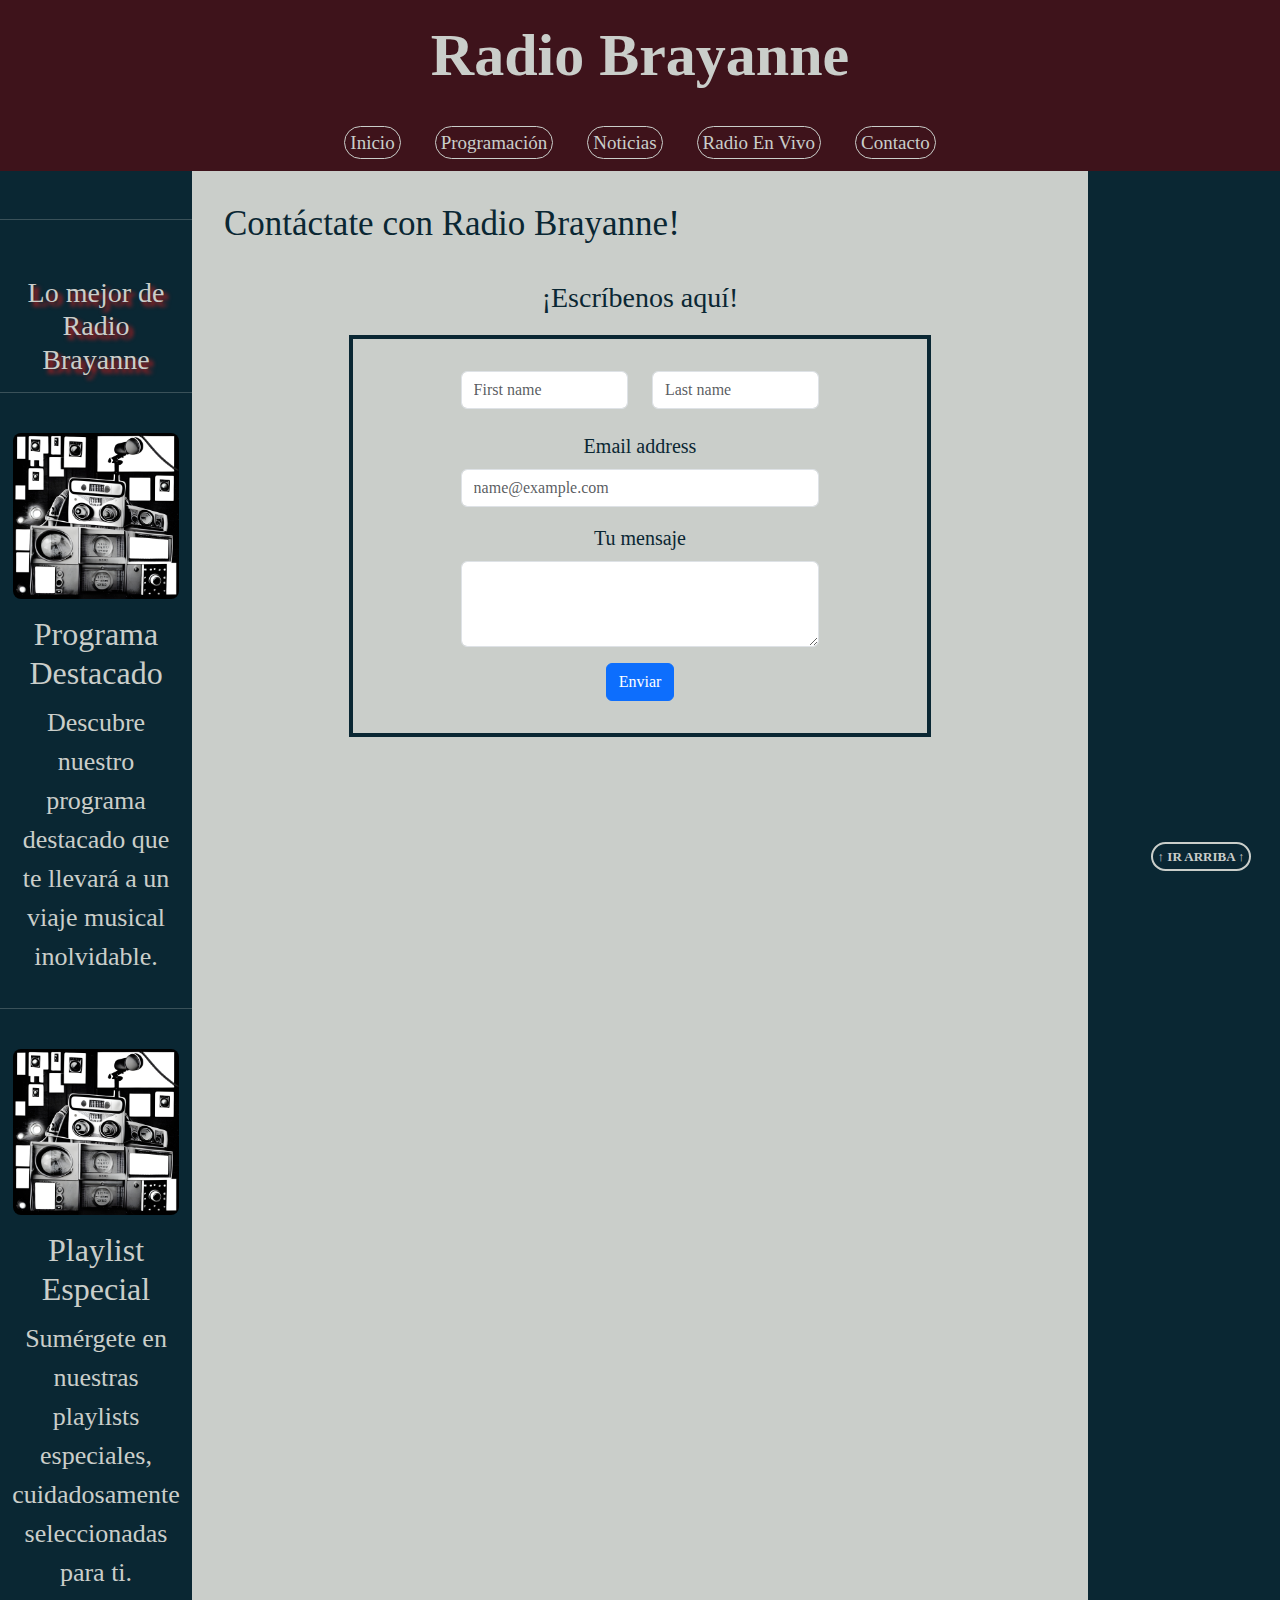
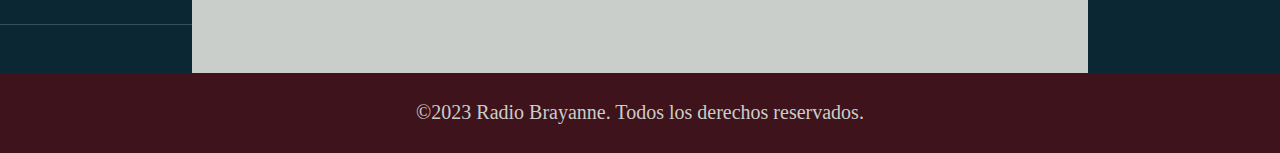
==== pages/contacto.html @ f76b7a42 "Creados todos los html y base default completada." ====
<!DOCTYPE html>
<html lang="es">
<head>
    <meta charset="UTF-8">
    <meta name="viewport" content="width=device-width, initial-scale=1.0">
    <title>Contacto</title>
    <link rel="stylesheet" href="../styles/bootstrap.min.css">
    <link rel="stylesheet" href="../styles/styles.css">
</head>
<body>
    
    <!-- Header -->
    <header>
        <div><p class="radio-name">Radio Brayanne</p>
            <nav class="nav-bar">
                <ul class="ul-mine">
                    <li class="btn-mine"><a href="../index.html">Inicio</a></li>
                    <li class="btn-mine"><a href="./programacion.html">Programación</a></li>
                    <li class="btn-mine"><a href="./noticias.html">Noticias</a></li>
                    <li class="btn-mine"><a href="./radiolive.html">Radio En Vivo</a></li>
                    <li class="btn-mine"><a href="./contacto.html">Contacto</a></li>
                </ul>
            </nav>
        </div>
    </header>
    <!-- Main Content! -->
    <main>
        <div class="main-content">
            <div class="bar auto-position-y">
                <section class="featured-content">
                <hr><br>
                <h2 class="h2-small-title">Lo mejor de Radio Brayanne</h2>
                <hr><br>
                <div class="content-grid">
                    <div class="content-item">
                        <img class="img-small" src="../img/1.jpeg" alt="Imagen 1">
                        <h3 class="h3-small-title">Programa Destacado</h3>
                        <p class="small-text">Descubre nuestro programa destacado que te llevará a un viaje musical inolvidable.</p>
                    </div>
                <hr><br>
                    <div class="content-item">
                        <img class="img-small" src="../img/1.jpeg" alt="Imagen 2">
                        <h3 class="h3-small-title">Playlist Especial</h3>
                        <p class="small-text">Sumérgete en nuestras playlists especiales, cuidadosamente seleccionadas para ti.</p>
                    </div>
                <hr>
                </div>
                </section>
            </div>
            <div class="center-body">
            <h2 class="body-title">Contáctate con Radio Brayanne!</h2>
            <p class="text-radio">¡Escríbenos aquí!</p>
                <div class="container text-center size-color">
                        <div class="row">
                            <div class="col">
                                <div class="row half-width-general">
                                    <div class="col">
                                    <input type="text" class="form-control" placeholder="First name" aria-label="First name">
                                    </div>
                                    <div class="col">
                                    <input type="text" class="form-control" placeholder="Last name" aria-label="Last name">
                                    </div>
                                    <br><br>
                                    <div class="mb-3">
                                        <label for="exampleFormControlInput1" class="form-label">Email address</label>
                                        <input type="email" class="form-control" id="exampleFormControlInput1" placeholder="name@example.com">
                                    </div>
                                    <div class="mb-3">
                                        <label for="exampleFormControlTextarea1" class="form-label">Tu mensaje</label>
                                        <textarea class="form-control" id="exampleFormControlTextarea1" rows="3"></textarea>
                                    </div>
                                    <div class="col-12">
                                        <button class="btn btn-primary" type="submit">Enviar</button>
                                    </div>
                                </div>
                            </div>
                        </div>
                    </div>
            </div>
        <div class="bar"></div>
        </div>
    </main>
    <!-- Footer -->
    <footer>
        <div class="footer-content">
            <p class="copy">©2023 Radio Brayanne. Todos los derechos reservados.</p>
        </div>
        <div class="ir-arriba button">
            <a href="#">↑ IR ARRIBA ↑</a>
        </div>
    </footer>
    <!-- Scripts -->
    <script src="../js/bootstrap.bundle.min.js"></script>

</body>
</html>
---- styles/styles.css ----
@font-face {
    font-family: "didactgothic-regular";
    src: url('../fonts/didactgothic-regular.ttf format');
}

* {
    margin: 0;
    padding: 0;
    box-sizing: border-box;
}

:root {
    --gunmetal: #0A2733;
    --silver: #CACECA;
    --chocolate-cosmos: #3E131B;
    --english-violet: #533956;
    --claret: #7D2636;
}

img {
    max-width: 100%;
    height: auto;
}

body {
    background-color: rgb(114, 40, 40); /* Fondo del cuerpo de la página */
    color: #b9b3b3; /* Color del texto principal */
    min-height: 100vh; /* Establecer la altura mínima al 100% de la altura de la ventana (viewport height) */
    margin: 0; /* Asegurarse de que no haya márgenes por defecto */
    display: flex;
    flex-direction: column;
    font-family: "didactgothic-regular";
}

.radio-grid {
    display: grid;
    grid-template-columns: repeat(7, 1fr);
    gap: 10px;
    max-width: 1200px;
    margin: 20px auto;
    padding: 20px;
    background-color: #fff;
    box-shadow: 0 0 10px rgba(0, 0, 0, 0.1);
}

.radio-day {
    font-size: 24px;
    font-weight: bold;
    text-align: center;
    background-color: var(--chocolate-cosmos);
    color: #fff;
    padding: 10px;
}

.radio-program {
    border: 2px solid var(--gunmetal);
    padding: 10px;
    background-color: var(--silver);
    text-align: center;
}

.radio-time {
    font-weight: bold;
    font-size: 18px;
    color: var(--english-violet);
}

.radio-details {
    margin-top: 5px;
    color: var(--gunmetal);
    font-size: 20px;
}

.radio-name {
    font-size: 60px;
    font-weight: bold;
    color: var(--silver);
    background-color: var(--chocolate-cosmos);
    text-align: center;
    padding-top: 10px;
    padding-bottom: 1rem;
    margin: 0;
}

.nav-bar {
    background-color: var(--chocolate-cosmos);
    display: flex;
    align-content: center;
    justify-content: center;
    align-items: center;
    padding: 0.5rem;
}

.ul-mine {
    list-style: none;
    display: flex;
    justify-content: center; /* Cambiado de 'center' a 'space-around' para agregar espacio entre los elementos */
    font-size: 15px;
    padding: 0;
    margin: 0; /* Añadido para asegurarse de que no haya margen en el elemento ul */
}

.btn-mine {
    margin: 5px 2px; /* Añadido margen a cada lado del botón */
    font-size: 19px;
    padding-right: 15px;
    padding-left: 15px;
}

.btn-mine a {
    text-decoration: none;
    color: var(--silver);
    padding: 5px;
    border: var(--silver) 1px solid;
    border-radius: 50px;
}

/* Opcional: puedes aplicar estilos específicos a los enlaces al pasar el ratón */
.btn-mine a:hover {
    color: var(--chocolate-cosmos);
    background-color: var(--silver); /* Puedes ajustar este color según tus preferencias */
}

.main-content {
    display: grid;
    grid-template-columns: 15% 70% 15%;
    width: 100%;
    height: auto;
}

.body-title, .text-radio {
    color: var(--gunmetal);
}

.body-title {
    font-size: 35px;
    text-align: left;
    margin: 2rem;
}

.text-radio {
    font-size: 28px;
    text-align: center;
    margin-left: 5rem;
    margin-right: 5rem;
}

.bar {
    background-color: var(--gunmetal);
}

.center-body {
    background-color: var(--silver);
    min-height: 100vh;
}

.footer-content {
    background-color: var(--chocolate-cosmos);
}

.copy {
    color: var(--silver);
    text-align: center;
    padding: 1.5rem;
    font-size: 20px;
}

/* INICIA Contenido Left Bar Index */
.featured-content {
    position: relative;
    padding: 2rem;
    color: var(--silver);
}

.h2-small-title {
    color: var(--silver);
    font-size: 28px;
    text-align: center;
    margin-bottom: 1rem;
}

.content-grid {
    width: 100%;
    gap: 20px;
}

.auto-position-y {
    display: flex;
    flex-direction: column;
    align-items: center;
    justify-content: center;
    height: 100%; /* Ajustar la altura al 100% de su contenedor */
}

.content-item {
    text-align: center;
}

.h3-small-title {
    padding-bottom: 1rem;
}

.small-text {
    padding-bottom: 1rem;
}

.content-item img {
    max-width: 100%;
    height: auto;
    justify-content: center;
    border-radius: 8px;
    margin-bottom: 1rem;
}
/* CIERRA Contenido Left Bar Index */

/*SECCION CONTACTO*/
.half-width-general {
    width: 75%;
    margin: 0 auto; /* Centrar el input */
}

.size-color {
    padding-top: 2rem;
    padding-bottom: 2rem;
    padding-left: 2rem;
    padding-right: 2rem;
    width: 65%;
    border: #0A2733 4px solid;
    color: var(--gunmetal);
    font-size: 20px;
    background-color: var(--silver);
}

.ir-arriba {
    text-align: center;
    font-weight: bold;
    padding: 3px;
    font-size: 13px;
    bottom: 10px;
    right: 10px;
    position:fixed;
    cursor: pointer;
    margin-bottom: 0.5cm;
    margin-right: 0.5cm;
    background-color: var(--gunmetal);
    border-radius: 1cm;
    border: 2px solid var(--silver);
    width: 100px;
}

a {
    text-decoration: none;
    color: var(--silver);
}

.ir-arriba:hover {
    background-color: var(--chocolate-cosmos);
}

.radio-rep {
    display: flex;
    justify-content: center;
}

/* Extra pequeño (xs) */
@media (max-width: 575.98px) {
    /* Estilos específicos para pantallas extra pequeñas */
    .text-radio {
        color: var(--gunmetal);
        font-size: 18px;
        text-align: center;
        margin-left: 5rem;
        margin-right: 5rem;
    }
    .h2-small-title {
        color: var(--silver);
        text-shadow: 4px 4px 4px rgb(208, 29, 29);
        font-size: 10px;
        text-align: center;
        margin-bottom: 1rem;
    }
    .img-small{
        width: 70%;
        height: auto;
        justify-content: center;
        border-radius: 8px;
        margin-bottom: 1rem;
    }
    .h3-small-title {
        padding-bottom: 0.2rem;
        max-width: 100%;
        height: auto;
        justify-content: center;
        font-size: 15px;
    }
    .small-text {
        font-size: 10px;
        padding-left: 20px;
        padding-right: 20px;
        padding-bottom: 1rem;
    }
    .footer-content {
        background-color: var(--chocolate-cosmos);
        display:inherit;
        height: 5rem;
    }
    .copy {
        color: var(--silver);
    }
    .btn-mine {
        font-size: 10px;
    }
}

/* Pequeño (sm) */
@media (min-width: 576px) and (max-width: 767.98px) {
    /* Estilos específicos para pantallas pequeñas */
    .h2-small-title {
        color: var(--silver);
        font-size: 12px;
        text-shadow: 4px 4px 4px rgb(208, 29, 29);
        text-align: center;
        margin-bottom: 1rem;
        margin-top: -1.5rem;
        margin-left: 0.5rem;
        margin-right: 0.5rem;
    }
    .img-small{
        width: 70%;
        height: auto;
        justify-content: center;
        border-radius: 8px;
        margin-bottom: 1rem;
    }
    .h3-small-title {
        padding-bottom: 0.2rem;
        max-width: 100%;
        height: auto;
        justify-content: center;
        font-size: 15px;
    }
    .small-text {
        font-size: 10px;
        padding-left: 20px;
        padding-right: 20px;
        padding-bottom: 1rem;
    }
    .footer-content {
        background-color: var(--chocolate-cosmos);
        display:inherit;
        height: 5rem;
    }
    .copy {
        color: var(--silver);
    }
    .btn-mine {
        font-size: 14px;
    }
}

/* Mediano (md) */
@media (min-width: 768px) and (max-width: 991.98px) {
    /* Estilos específicos para pantallas medianas */
    .h2-small-title {
        color:var(--silver);
        text-shadow: 4px 4px 4px rgb(208, 29, 29);
        font-size: 14px;
        text-align: center;
        margin-bottom: 1rem;
    }
    .img-small{
        width: 80%;
        height: auto;
        justify-content: center;
        border-radius: 8px;
        margin-bottom: 1rem;
    }
    .h3-small-title {
        padding-bottom: 0.2rem;
        max-width: 100%;
        height: auto;
        justify-content: center;
        font-size: 20px;
    }
    .small-text {
        font-size: 14px;
        padding-left: 20px;
        padding-right: 20px;
        padding-bottom: 1rem;
    }
    .footer-content {
        background-color: var(--chocolate-cosmos);
        display:inherit;
        height: 5rem;
    }
    .copy {
        color: var(--silver);
    }
}

/* Grande (lg) */
@media (min-width: 992px) and (max-width: 1199.98px) {
    /* Estilos específicos para pantallas grandes */
    .h2-small-title {
        color:var(--silver);
        text-shadow: 4px 4px 4px rgb(208, 29, 29);
        font-size: 19px;
        text-align: center;
        margin-bottom: 1rem;
    }
    .img-small{
        width: 85%;
        height: auto;
        justify-content: center;
        border-radius: 8px;
        margin-bottom: 1rem;
    }
    .h3-small-title {
        padding-bottom: 0.2rem;
        max-width: 100%;
        height: auto;
        justify-content: center;
        font-size: 20px;
    }
    .small-text {
        font-size: 16px;
        padding-left: 20px;
        padding-right: 20px;
        padding-bottom: 1rem;
    }
    .footer-content {
        background-color: var(--chocolate-cosmos);
        display:inherit;
        height: 5rem;
        position:relative;
    }
    .copy {
        color: var(--silver);
    }
}

/* Extra grande (xl) */
@media (min-width: 1200px) {
    /* Estilos específicos para pantallas extra grandes */
    .h2-small-title, .copy {
        color: var(--silver);
    }

    .h2-small-title, .copy {
        margin-bottom: 1rem;
    }

    .h2-small-title {
        text-shadow: 4px 4px 4px rgb(208, 29, 29);
        text-align: center;
        margin: 1rem;
    }

    .img-small{
        width: 80%;
        height: auto;
        justify-content: center;
        border-radius: 8px;
    }

    .h3-small-title {
        padding-bottom: 0.2rem;
        max-width: 100%;
        height: auto;
        justify-content: center;
        font-size: 32px;
    }

    .small-text {
        font-size: 26px;
        padding-left: 20px;
        padding-right: 20px;
        padding-bottom: 1rem;
    }

    .footer-content {
        background-color: var(--chocolate-cosmos);
        display:inherit;
        height: 5rem;
    }
}

@media (min-width: 1920px) {
    /* Estilos específicos para pantallas extra grandes */
    .h2-small-title, .copy {
        color: var(--silver);
    }

    .h2-small-title, .img-small {
        margin-bottom: 1rem;
    }

    .h2-small-title {
        text-shadow: 4px 3px 4px rgb(208, 29, 29);
        font-size: 50px;
        text-align: center;
        margin: 1rem;
    }

    .img-small{
        width: 90%;
        height: auto;
        justify-content: center;
        border-radius: 8px;
    }

    .h3-small-title {
        padding-bottom: 0.2rem;
        max-width: 100%;
        height: auto;
        justify-content: center;
        font-size: 40px;
    }

    .small-text {
        font-size: 30px;
        padding-left: 20px;
        padding-right: 20px;
        padding-bottom: 1rem;
    }
    
    .footer-content {
        background-color: var(--chocolate-cosmos);
        display:inherit;
        height: 5rem;
    }
}
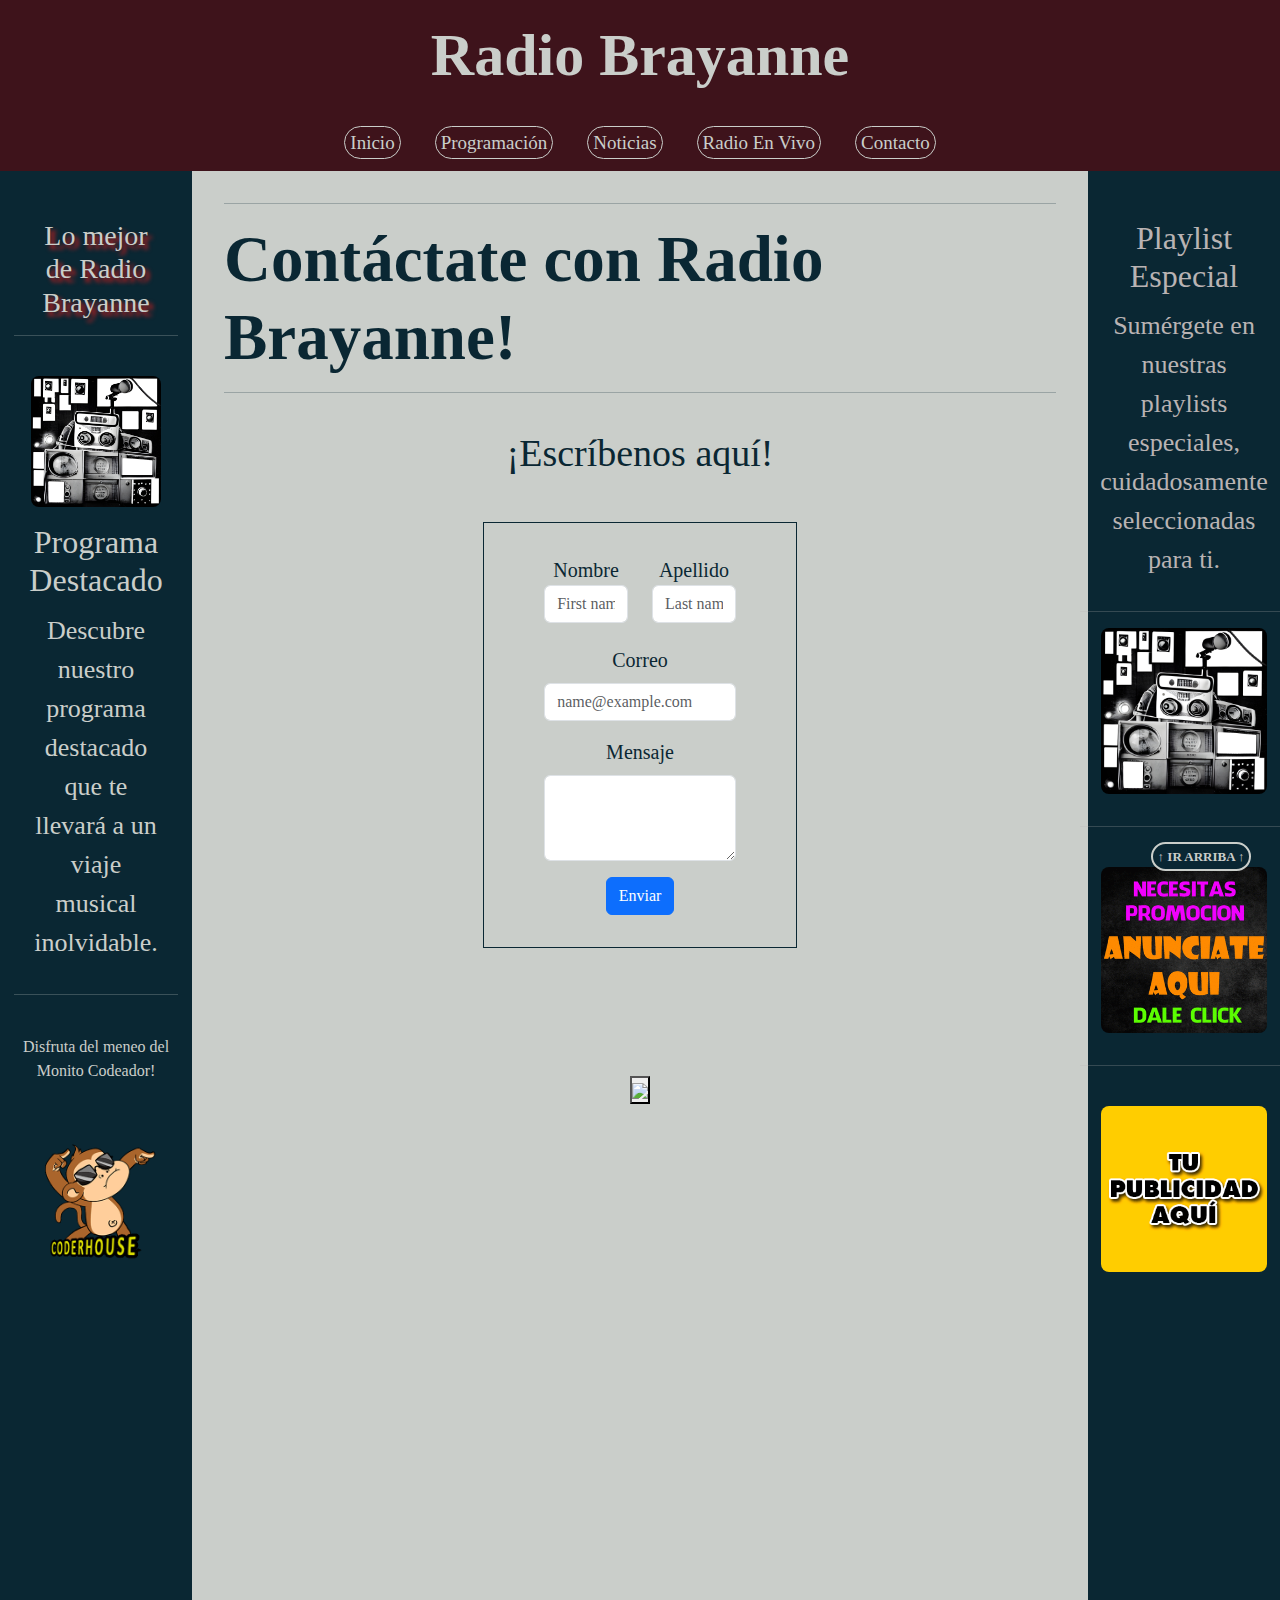
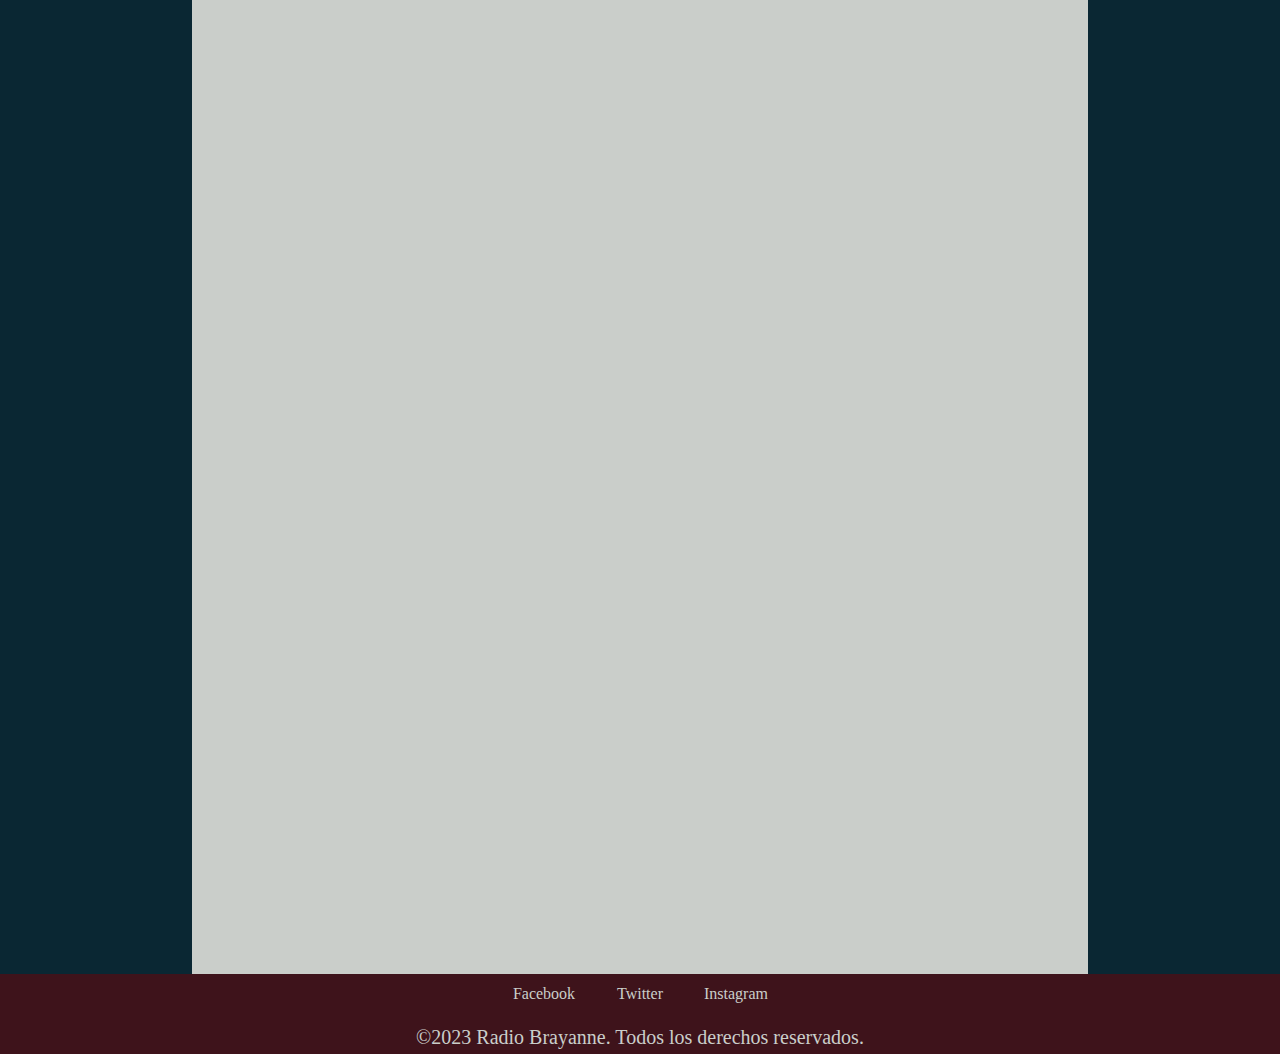
==== commit 63bd156c: "Web Prácticamente terminada, falta chequeo gral y ultimar requisitos" ====
--- a/pages/contacto.html
+++ b/pages/contacto.html
@@ -28,61 +28,105 @@
         <div class="main-content">
             <div class="bar auto-position-y">
                 <section class="featured-content">
-                <hr><br>
                 <h2 class="h2-small-title">Lo mejor de Radio Brayanne</h2>
-                <hr><br>
+                <hr>
                 <div class="content-grid">
                     <div class="content-item">
+                        <br>
                         <img class="img-small" src="../img/1.jpeg" alt="Imagen 1">
                         <h3 class="h3-small-title">Programa Destacado</h3>
                         <p class="small-text">Descubre nuestro programa destacado que te llevará a un viaje musical inolvidable.</p>
                     </div>
-                <hr><br>
-                    <div class="content-item">
-                        <img class="img-small" src="../img/1.jpeg" alt="Imagen 2">
-                        <h3 class="h3-small-title">Playlist Especial</h3>
-                        <p class="small-text">Sumérgete en nuestras playlists especiales, cuidadosamente seleccionadas para ti.</p>
-                    </div>
-                <hr>
+                    <hr>
+                    <br>
+                        <div class="monito-coder">
+                            <p class="title-monito-coder">Disfruta del meneo del Monito Codeador!</p>
+                        </div>
+                        <div class="container mt-5">
+                            <img src="/img/manita.gif" alt="Descripción de la imagen" class="img-fluid">
+                        </div>
                 </div>
                 </section>
             </div>
             <div class="center-body">
-            <h2 class="body-title">Contáctate con Radio Brayanne!</h2>
-            <p class="text-radio">¡Escríbenos aquí!</p>
+            <h2 class="body-title"><hr>Contáctate con Radio Brayanne!<hr></h2>
+            <p class="text-radio">¡Escríbenos aquí!</p><br>
                 <div class="container text-center size-color">
-                        <div class="row">
-                            <div class="col">
-                                <div class="row half-width-general">
-                                    <div class="col">
-                                    <input type="text" class="form-control" placeholder="First name" aria-label="First name">
-                                    </div>
-                                    <div class="col">
-                                    <input type="text" class="form-control" placeholder="Last name" aria-label="Last name">
-                                    </div>
-                                    <br><br>
-                                    <div class="mb-3">
-                                        <label for="exampleFormControlInput1" class="form-label">Email address</label>
-                                        <input type="email" class="form-control" id="exampleFormControlInput1" placeholder="name@example.com">
-                                    </div>
-                                    <div class="mb-3">
-                                        <label for="exampleFormControlTextarea1" class="form-label">Tu mensaje</label>
-                                        <textarea class="form-control" id="exampleFormControlTextarea1" rows="3"></textarea>
-                                    </div>
-                                    <div class="col-12">
-                                        <button class="btn btn-primary" type="submit">Enviar</button>
-                                    </div>
+                    <div class="row">
+                        <div class="col">
+                            <div class="row half-width-general">
+                                <div class="col"> Nombre
+                                <input type="text" class="form-control" placeholder="First name" aria-label="First name">
+                                </div>
+                                <div class="col">Apellido
+                                <input type="text" class="form-control" placeholder="Last name" aria-label="Last name">
+                                </div><br>
+                                <br><br>
+                                <div class="mb-3">
+                                    <label for="exampleFormControlInput1" class="form-label">Correo</label>
+                                    <input type="email" class="form-control" id="exampleFormControlInput1" placeholder="name@example.com">
+                                </div>
+                                <div class="mb-3">
+                                    <label for="exampleFormControlTextarea1" class="form-label">Mensaje</label>
+                                    <textarea class="form-control" id="exampleFormControlTextarea1" rows="3"></textarea>
+                                </div>
+                                <div class="col-12">
+                                    <button class="btn btn-primary" type="submit">Enviar</button>
                                 </div>
                             </div>
                         </div>
                     </div>
+                </div>
+                <div class="radio-popup">
+                    <!-- Inicio. radio hosting USAstreams.com html5 player -->
+                    <!-- Licencia: GRATIS-XDF4543ERF -->
+                    <button id="ventanaSecundaria317186"><img width="100%" height="100%" src="https://cp.usastreams.com/playerHTML5/img/vivo/vivo2.gif"></button><script src="https://static.codepen.io/assets/common/stopExecutionOnTimeout-de7e2ef6bfefd24b79a3f68b414b87b8db5b08439cac3f1012092b2290c719cd.js"></script><script id="rendered-js">      function window_open(url) {  window.open("https://cp.usastreams.com/pr2g/APPlayerRadioHTML5.aspx?stream=https://servidor2.hostradios.com/proxy/341rock?mp=/stream/&fondo=05&formato=mp3&color=4&titulo=2&autoStart=1&vol=5&tipo=13&nombre=Radio+Brayanne&imagen=https://i.imgur.com/Y8CK3uQ.png", "Radio en Vivo",   "width=480, height=140, top =85,left=50");}document.getElementById("ventanaSecundaria317186").onclick = function () {window_open();};      //# sourceURL=pen.js    </script>
+                    <!-- En players responsive puede modificar el weight a sus necesidades, Por favor no modifique el resto del codigo para poder seguir ofreciendo este servicio gratis  -->
+                    <!-- Fin. USAstreams.com html5 player -->
+                </div>
             </div>
-        <div class="bar"></div>
+            <div class="featured-content2">
+                <div class="bar auto-position-x">
+                    <br class="top-place1">
+                <br>
+                    <div class="content-item">
+                        <h3 class="h3-small-title">Playlist Especial</h3>
+                        <p class="small-text">Sumérgete en nuestras playlists especiales, cuidadosamente seleccionadas para ti.</p>
+                        <hr>
+                        <img class="img-small" src="../img/1.jpeg" alt="Imagen 2">
+                    <hr>
+                    <br>
+                        <img class="img-small" src="../img/publi3.gif" alt="Imagen publi">
+                    <hr>
+                    <br>
+                        <img class="img-small" src="../img/publi2.gif" alt="Imagen publi2">
+                    </div>
+                </div>
+            </div>
         </div>
     </main>
     <!-- Footer -->
     <footer>
         <div class="footer-content">
+            <div class="centrar-grid">
+                <grid class="grid-container">
+                    <div class="grid-item">
+                        <a href="#"></a>
+                    </div>
+                    <div class="grid-item r1-1">
+                        <a href="#">Facebook</a>
+                    </div>
+                    <div class="grid-item r1-2">
+                        <a href="#">Twitter</a>
+                    </div>
+                    <div class="grid-item r1-3">
+                        <a href="#">Instagram</a>
+                    </div>
+                    <div class="grid-item">
+                        <a href="#"></a>
+                    </div>
+                </grid>
+            </div>
             <p class="copy">©2023 Radio Brayanne. Todos los derechos reservados.</p>
         </div>
         <div class="ir-arriba button">
--- a/styles/styles.css
+++ b/styles/styles.css
@@ -20,6 +20,24 @@
 img {
     max-width: 100%;
     height: auto;
+}
+
+.music-img {
+    float: left;
+    width: 30%;
+    height: auto;
+    align-items: center;
+    align-self: center;
+    rotate: 30deg;
+}
+
+.music-img2 {
+    float: right;
+    width: 30%;
+    height: auto;
+    align-items: center;
+    align-self: center;
+    rotate: 30deg;
 }
 
 body {
@@ -128,18 +146,20 @@
     height: auto;
 }
 
-.body-title, .text-radio {
+.body-title {
     color: var(--gunmetal);
+    font-weight: bolder;
 }
 
 .body-title {
-    font-size: 35px;
+    font-size: 65px;
     text-align: left;
     margin: 2rem;
 }
 
 .text-radio {
-    font-size: 28px;
+    color: var(--gunmetal);
+    font-size: 38px;
     text-align: center;
     margin-left: 5rem;
     margin-right: 5rem;
@@ -154,6 +174,13 @@
     min-height: 100vh;
 }
 
+.logo {
+    padding-left: 8rem;
+    padding-right: 8rem;
+    padding-top: 8rem;
+    padding-bottom: 2rem;
+}
+
 .footer-content {
     background-color: var(--chocolate-cosmos);
 }
@@ -161,8 +188,10 @@
 .copy {
     color: var(--silver);
     text-align: center;
-    padding: 1.5rem;
+    padding: 0rem;
+    padding-top: 1rem;
     font-size: 20px;
+    margin-bottom:0px;
 }
 
 /* INICIA Contenido Left Bar Index */
@@ -176,7 +205,7 @@
     color: var(--silver);
     font-size: 28px;
     text-align: center;
-    margin-bottom: 1rem;
+    margin-top: 0rem;
 }
 
 .content-grid {
@@ -192,6 +221,28 @@
     height: 100%; /* Ajustar la altura al 100% de su contenedor */
 }
 
+.auto-position-x {
+    display: flex;
+    flex-direction: column;
+    align-items: center;
+    justify-content: top;
+    height: 100%; /* Ajustar la altura al 100% de su contenedor */
+}
+
+.monito-coder {
+    text-align: center;
+}
+
+.radio-popup {
+    text-align: center;
+    margin-top: 8rem;
+    
+}
+
+.top-place1 {
+    margin-top: 1px;
+}
+
 .content-item {
     text-align: center;
 }
@@ -222,10 +273,8 @@
 .size-color {
     padding-top: 2rem;
     padding-bottom: 2rem;
-    padding-left: 2rem;
-    padding-right: 2rem;
-    width: 65%;
-    border: #0A2733 4px solid;
+    width: 35%;
+    border: #0A2733 1px solid;
     color: var(--gunmetal);
     font-size: 20px;
     background-color: var(--silver);
@@ -253,6 +302,15 @@
     color: var(--silver);
 }
 
+.text-historia  {
+    color: var(--gunmetal);
+    font-size: 26px;
+    text-align: center;
+    margin-top: 5rem;
+    margin-left: 5rem;
+    margin-right: 5rem;
+}
+
 .ir-arriba:hover {
     background-color: var(--chocolate-cosmos);
 }
@@ -260,6 +318,42 @@
 .radio-rep {
     display: flex;
     justify-content: center;
+}
+
+.set-text-perso {
+    font-weight: bolder;
+    font-size: 40px;
+}
+
+.centrar-grid {
+    display:flex;
+    justify-content: center;
+    text-align: center;
+}
+
+.grid-container {
+    display: grid;
+    grid-template-columns: 1fr 1fr 1fr 1fr 1fr;
+    grid-gap: 2rem;
+    padding-top: 0.5rem;
+    padding-left: 8rem;
+    padding-right: 8rem;
+    padding-bottom: -2rem;
+}
+
+.r1-1:hover {
+    background-color: var(--gunmetal);
+    cursor: pointer;
+}
+
+.r1-2:hover {
+    background-color: var(--gunmetal);
+    cursor: pointer;
+}
+
+.r1-3:hover {
+    background-color: var(--gunmetal);
+    cursor: pointer;
 }
 
 /* Extra pequeño (xs) */
@@ -310,6 +404,15 @@
     .btn-mine {
         font-size: 10px;
     }
+
+    .featured-content {
+        margin-bottom: 80rem;
+    }
+
+    .featured-content2 {
+        margin-bottom: 20rem;
+        margin-bottom: 0rem;
+    }
 }
 
 /* Pequeño (sm) */
@@ -355,6 +458,15 @@
     }
     .btn-mine {
         font-size: 14px;
+    }
+
+    .featured-content {
+        margin-bottom: 80rem;
+    }
+
+    .featured-content2 {
+        margin-bottom: 20rem;
+        margin-bottom: 0rem;
     }
 }
 
@@ -396,6 +508,15 @@
     .copy {
         color: var(--silver);
     }
+
+    .featured-content {
+        margin-bottom: 80rem;
+    }
+
+    .featured-content2 {
+        margin-bottom: 20rem;
+        margin-bottom: 0rem;
+    }
 }
 
 /* Grande (lg) */
@@ -437,6 +558,15 @@
     .copy {
         color: var(--silver);
     }
+
+    .featured-content {
+        margin-bottom: 80rem;
+    }
+
+    .featured-content2 {
+        margin-bottom: 20rem;
+        margin-bottom: 0rem;
+    }
 }
 
 /* Extra grande (xl) */
@@ -483,6 +613,15 @@
         display:inherit;
         height: 5rem;
     }
+
+    .featured-content {
+        margin-bottom: 80rem;
+    }
+
+    .featured-content2 {
+        margin-bottom: 20rem;
+        margin-bottom: 0rem;
+    }
 }
 
 @media (min-width: 1920px) {
@@ -529,5 +668,14 @@
         display:inherit;
         height: 5rem;
     }
-}
-
+
+    .featured-content {
+        margin-bottom: 20rem;
+    }
+
+    .featured-content2 {
+        margin-bottom: 20rem;
+        margin-bottom: 0rem;
+    }
+}
+
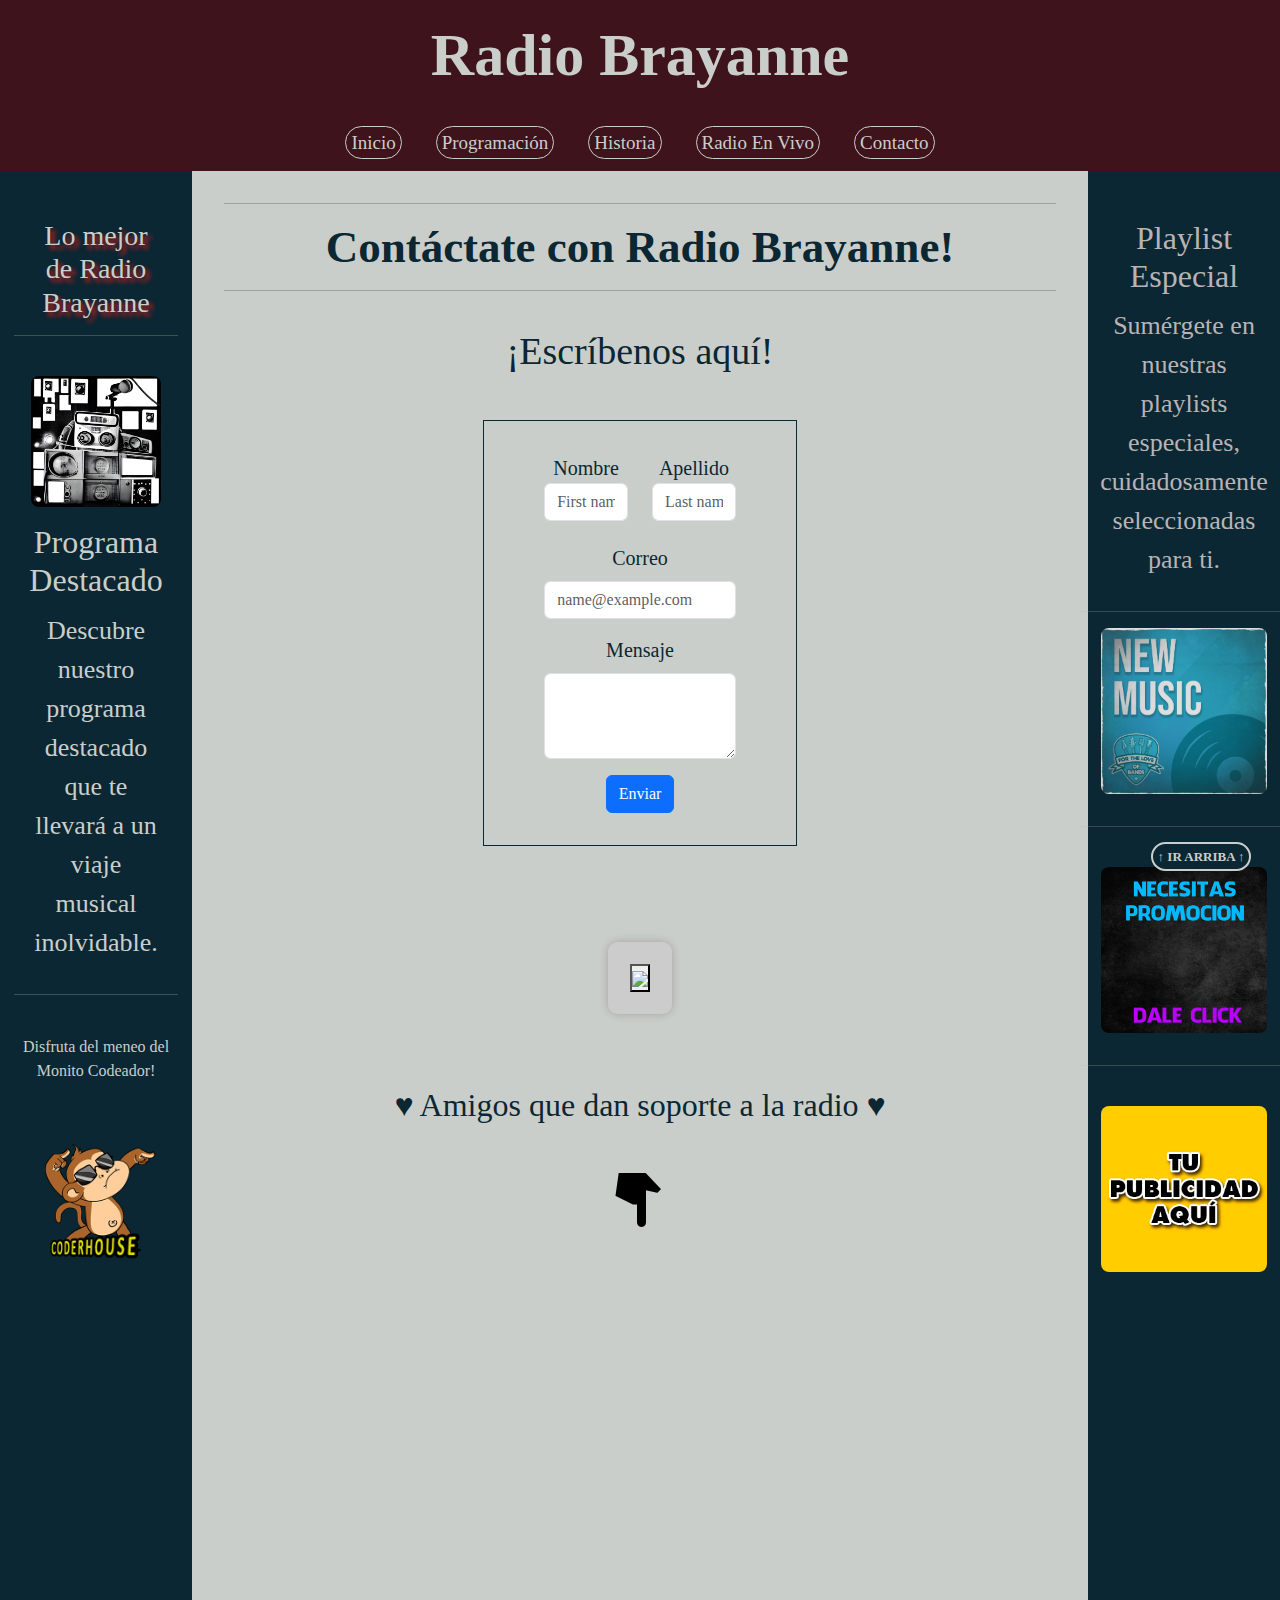
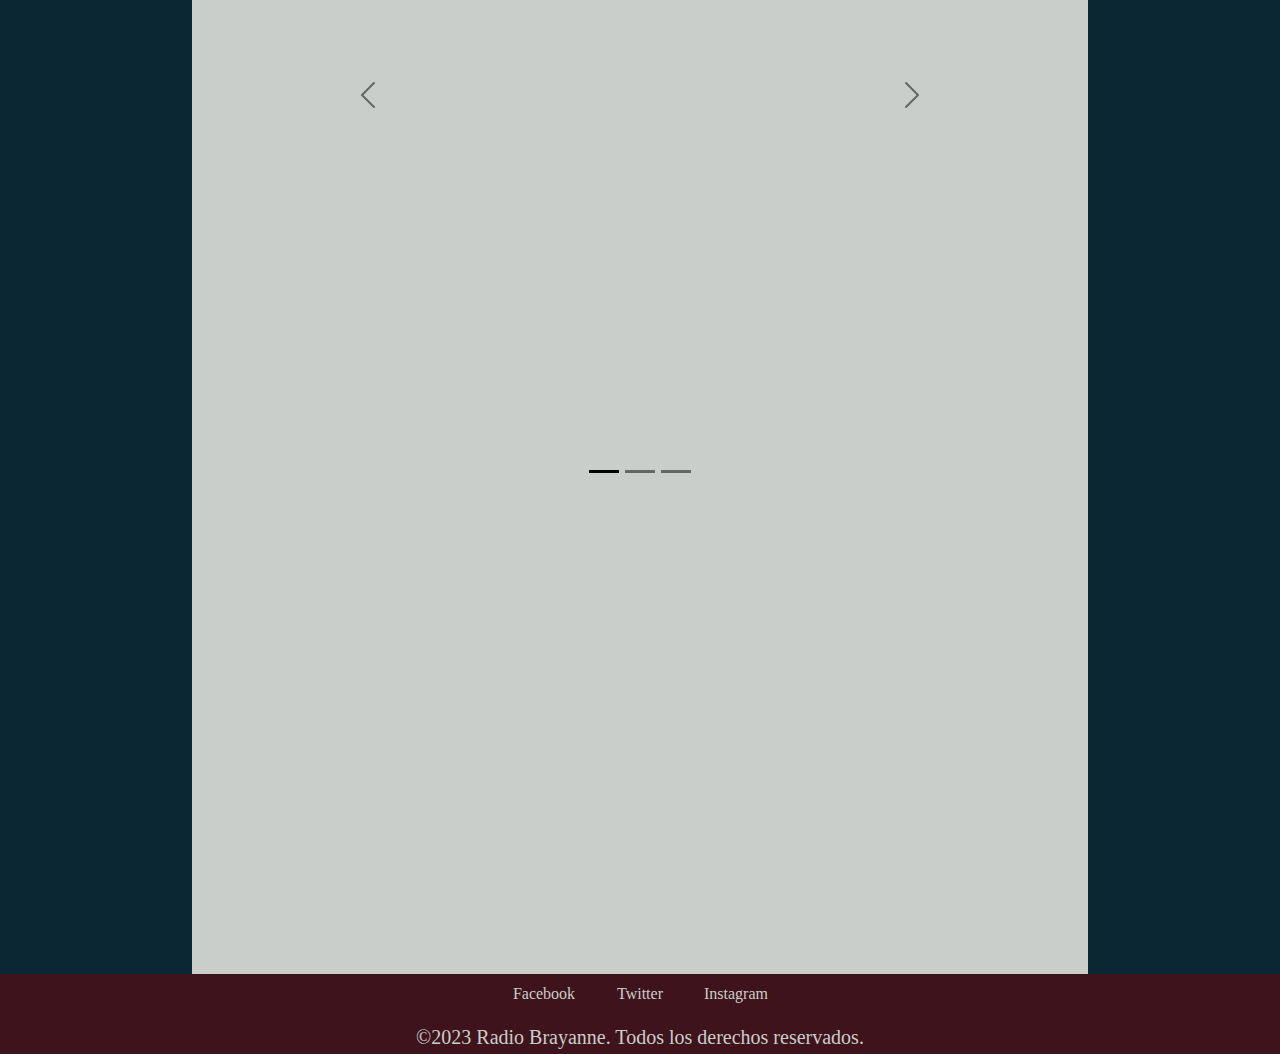
==== commit 24f7178b: "Web Terminada." ====
--- a/pages/contacto.html
+++ b/pages/contacto.html
@@ -16,7 +16,7 @@
                 <ul class="ul-mine">
                     <li class="btn-mine"><a href="../index.html">Inicio</a></li>
                     <li class="btn-mine"><a href="./programacion.html">Programación</a></li>
-                    <li class="btn-mine"><a href="./noticias.html">Noticias</a></li>
+                    <li class="btn-mine"><a href="./historia.html">Historia</a></li>
                     <li class="btn-mine"><a href="./radiolive.html">Radio En Vivo</a></li>
                     <li class="btn-mine"><a href="./contacto.html">Contacto</a></li>
                 </ul>
@@ -56,10 +56,10 @@
                         <div class="col">
                             <div class="row half-width-general">
                                 <div class="col"> Nombre
-                                <input type="text" class="form-control" placeholder="First name" aria-label="First name">
+                                    <input type="text" class="form-control" placeholder="First name" aria-label="First name">
                                 </div>
                                 <div class="col">Apellido
-                                <input type="text" class="form-control" placeholder="Last name" aria-label="Last name">
+                                    <input type="text" class="form-control" placeholder="Last name" aria-label="Last name">
                                 </div><br>
                                 <br><br>
                                 <div class="mb-3">
@@ -77,12 +77,51 @@
                         </div>
                     </div>
                 </div>
-                <div class="radio-popup">
-                    <!-- Inicio. radio hosting USAstreams.com html5 player -->
-                    <!-- Licencia: GRATIS-XDF4543ERF -->
-                    <button id="ventanaSecundaria317186"><img width="100%" height="100%" src="https://cp.usastreams.com/playerHTML5/img/vivo/vivo2.gif"></button><script src="https://static.codepen.io/assets/common/stopExecutionOnTimeout-de7e2ef6bfefd24b79a3f68b414b87b8db5b08439cac3f1012092b2290c719cd.js"></script><script id="rendered-js">      function window_open(url) {  window.open("https://cp.usastreams.com/pr2g/APPlayerRadioHTML5.aspx?stream=https://servidor2.hostradios.com/proxy/341rock?mp=/stream/&fondo=05&formato=mp3&color=4&titulo=2&autoStart=1&vol=5&tipo=13&nombre=Radio+Brayanne&imagen=https://i.imgur.com/Y8CK3uQ.png", "Radio en Vivo",   "width=480, height=140, top =85,left=50");}document.getElementById("ventanaSecundaria317186").onclick = function () {window_open();};      //# sourceURL=pen.js    </script>
-                    <!-- En players responsive puede modificar el weight a sus necesidades, Por favor no modifique el resto del codigo para poder seguir ofreciendo este servicio gratis  -->
-                    <!-- Fin. USAstreams.com html5 player -->
+                <div class="my-container">
+                    <div class="radio-popup">
+                        <!-- Inicio. radio hosting USAstreams.com html5 player -->
+                        <!-- Licencia: GRATIS-XDF4543ERF -->
+                        <button id="ventanaSecundaria317186"><img width="100%" height="100%" src="https://cp.usastreams.com/playerHTML5/img/vivo/vivo2.gif"></button><script src="https://static.codepen.io/assets/common/stopExecutionOnTimeout-de7e2ef6bfefd24b79a3f68b414b87b8db5b08439cac3f1012092b2290c719cd.js"></script><script id="rendered-js">      function window_open(url) {  window.open("https://cp.usastreams.com/pr2g/APPlayerRadioHTML5.aspx?stream=https://servidor2.hostradios.com/proxy/341rock?mp=/stream/&fondo=05&formato=mp3&color=4&titulo=2&autoStart=1&vol=5&tipo=13&nombre=Radio+Brayanne&imagen=https://i.imgur.com/Y8CK3uQ.png", "Radio en Vivo",   "width=480, height=140, top =85,left=50");}document.getElementById("ventanaSecundaria317186").onclick = function () {window_open();};      //# sourceURL=pen.js    </script>
+                        <!-- En players responsive puede modificar el weight a sus necesidades, Por favor no modifique el resto del codigo para poder seguir ofreciendo este servicio gratis  -->
+                        <!-- Fin. USAstreams.com html5 player -->
+                    </div>
+                </div>
+                <br>
+                <!--carousel de páginas web amigas con iframe-->
+                <h2 class="title-carousel">♥ Amigos que dan soporte a la radio ♥</h2>
+                <div class="center-finger-icon">
+                <img class="finger" src="../img/dedin.png">
+                </div>
+                <br>
+                <div class="carousel-padre">
+                    <div class="config-carousel">
+                        <div id="carouselExampleIndicators" class="carousel carousel-dark slide" data-interval="false">
+                        <div class="carousel-indicators">
+                            <button type="button" data-bs-target="#carouselExampleIndicators" data-bs-slide-to="0" class="active" aria-current="true" aria-label="Slide 1"></button>
+                            <button type="button" data-bs-target="#carouselExampleIndicators" data-bs-slide-to="1" aria-label="Slide 2"></button>
+                            <button type="button" data-bs-target="#carouselExampleIndicators" data-bs-slide-to="2" aria-label="Slide 3"></button>
+                        </div>
+                        <div class="carousel-inner">
+                            <div class="carousel-item active">
+                            <iframe src="https://carpicoder.com/" width="100%" height="800px"></iframe>
+                            </div>
+                            <div class="carousel-item">
+                            <iframe src="https://csluduena.com.ar" width="100%" height="800px"></iframe>
+                            </div>
+                            <!-- <div class="carousel-item">
+                            <iframe src="https://***" width="100%" height="300px"></iframe>
+                            </div> -->
+                        </div>
+                        <button class="carousel-control-prev" type="button" data-bs-target="#carouselExampleIndicators" data-bs-slide="prev">
+                            <span class="carousel-control-prev-icon" aria-hidden="true"></span>
+                            <span class="visually-hidden">Previous</span>
+                        </button>
+                        <button class="carousel-control-next" type="button" data-bs-target="#carouselExampleIndicators" data-bs-slide="next">
+                            <span class="carousel-control-next-icon" aria-hidden="true"></span>
+                            <span class="visually-hidden">Next</span>
+                        </button>
+                        </div>
+                    </div>
                 </div>
             </div>
             <div class="featured-content2">
@@ -93,7 +132,7 @@
                         <h3 class="h3-small-title">Playlist Especial</h3>
                         <p class="small-text">Sumérgete en nuestras playlists especiales, cuidadosamente seleccionadas para ti.</p>
                         <hr>
-                        <img class="img-small" src="../img/1.jpeg" alt="Imagen 2">
+                        <img class="img-small" src="../img/2.jpg" alt="Imagen 2">
                     <hr>
                     <br>
                         <img class="img-small" src="../img/publi3.gif" alt="Imagen publi">
@@ -135,6 +174,7 @@
     </footer>
     <!-- Scripts -->
     <script src="../js/bootstrap.bundle.min.js"></script>
+    <script src="/js/carousel.js"></script>
 
 </body>
 </html>--- a/styles/styles.css
+++ b/styles/styles.css
@@ -25,19 +25,16 @@
 .music-img {
     float: left;
     width: 30%;
+    margin-left: 3rem;
     height: auto;
-    align-items: center;
-    align-self: center;
-    rotate: 30deg;
+    transform: rotate(30deg)
 }
 
 .music-img2 {
     float: right;
     width: 30%;
     height: auto;
-    align-items: center;
-    align-self: center;
-    rotate: 30deg;
+    transform: rotate(30deg)
 }
 
 body {
@@ -149,11 +146,8 @@
 .body-title {
     color: var(--gunmetal);
     font-weight: bolder;
-}
-
-.body-title {
-    font-size: 65px;
-    text-align: left;
+    font-size: 45px;
+    text-align: center;
     margin: 2rem;
 }
 
@@ -217,8 +211,7 @@
     display: flex;
     flex-direction: column;
     align-items: center;
-    justify-content: center;
-    height: 100%; /* Ajustar la altura al 100% de su contenedor */
+    height: 100%; 
 }
 
 .auto-position-x {
@@ -226,17 +219,26 @@
     flex-direction: column;
     align-items: center;
     justify-content: top;
-    height: 100%; /* Ajustar la altura al 100% de su contenedor */
+    height: 100%; 
 }
 
 .monito-coder {
     text-align: center;
 }
 
+.my-container {
+    display: flex;
+    align-items: center;
+    justify-content: center;
+    height: auto;
+    padding-top: 6rem;
+}
+
 .radio-popup {
-    text-align: center;
-    margin-top: 8rem;
-    
+    border: 22px solid #ccc; /* Borde con color gris claro */
+    border-radius: 10px; /* Esquinas redondeadas */
+    overflow: hidden; /* Para que las esquinas redondeadas se apliquen correctamente */
+    box-shadow: 0 0 10px rgba(0, 0, 0, 0.2); /* Sombra ligera */
 }
 
 .top-place1 {
@@ -316,8 +318,7 @@
 }
 
 .radio-rep {
-    display: flex;
-    justify-content: center;
+    text-align: center;
 }
 
 .set-text-perso {
@@ -354,6 +355,46 @@
 .r1-3:hover {
     background-color: var(--gunmetal);
     cursor: pointer;
+}
+
+/* CONFGIG CAROUSEL */
+
+.title-carousel {
+    display: flex;
+    flex-direction: column;
+    justify-content: center;
+    text-align: center;
+    color: var(--gunmetal);
+    padding-top: 3rem;
+    padding-bottom:2rem;
+}
+
+.center-finger-icon {
+    display: flex;
+    justify-content: center;
+    text-align: center;
+    transform: rotate(180deg);
+}
+
+.finger {
+    text-align: center;
+    justify-content: center;
+    padding-top:2rem;
+}
+
+.carousel-padre {
+    display: flex;
+    text-align: center;
+    justify-content: center;
+    margin-right:8rem;
+    margin-left: 8rem;
+    margin-bottom: 8rem;;
+    color: var(--silver)
+}
+
+.config-carousel {
+    flex: 1;
+    color: var(--silver)
 }
 
 /* Extra pequeño (xs) */
@@ -385,7 +426,7 @@
         max-width: 100%;
         height: auto;
         justify-content: center;
-        font-size: 15px;
+        font-size: 12px;
     }
     .small-text {
         font-size: 10px;
@@ -404,15 +445,19 @@
     .btn-mine {
         font-size: 10px;
     }
-
     .featured-content {
         margin-bottom: 80rem;
     }
-
     .featured-content2 {
         margin-bottom: 20rem;
         margin-bottom: 0rem;
     }
+    /*SECCION CONTACTO*/
+    .half-width-general {
+    width: 100%;
+    margin: 0;
+    }
+    
 }
 
 /* Pequeño (sm) */
@@ -440,7 +485,7 @@
         max-width: 100%;
         height: auto;
         justify-content: center;
-        font-size: 15px;
+        font-size: 11px;
     }
     .small-text {
         font-size: 10px;
@@ -459,11 +504,9 @@
     .btn-mine {
         font-size: 14px;
     }
-
     .featured-content {
         margin-bottom: 80rem;
     }
-
     .featured-content2 {
         margin-bottom: 20rem;
         margin-bottom: 0rem;
@@ -508,11 +551,9 @@
     .copy {
         color: var(--silver);
     }
-
     .featured-content {
         margin-bottom: 80rem;
     }
-
     .featured-content2 {
         margin-bottom: 20rem;
         margin-bottom: 0rem;
@@ -562,7 +603,6 @@
     .featured-content {
         margin-bottom: 80rem;
     }
-
     .featured-content2 {
         margin-bottom: 20rem;
         margin-bottom: 0rem;
@@ -575,24 +615,20 @@
     .h2-small-title, .copy {
         color: var(--silver);
     }
-
     .h2-small-title, .copy {
         margin-bottom: 1rem;
     }
-
     .h2-small-title {
         text-shadow: 4px 4px 4px rgb(208, 29, 29);
         text-align: center;
         margin: 1rem;
     }
-
     .img-small{
         width: 80%;
         height: auto;
         justify-content: center;
         border-radius: 8px;
     }
-
     .h3-small-title {
         padding-bottom: 0.2rem;
         max-width: 100%;
@@ -600,24 +636,20 @@
         justify-content: center;
         font-size: 32px;
     }
-
     .small-text {
         font-size: 26px;
         padding-left: 20px;
         padding-right: 20px;
         padding-bottom: 1rem;
     }
-
     .footer-content {
         background-color: var(--chocolate-cosmos);
         display:inherit;
         height: 5rem;
     }
-
     .featured-content {
         margin-bottom: 80rem;
     }
-
     .featured-content2 {
         margin-bottom: 20rem;
         margin-bottom: 0rem;
@@ -629,25 +661,21 @@
     .h2-small-title, .copy {
         color: var(--silver);
     }
-
     .h2-small-title, .img-small {
         margin-bottom: 1rem;
     }
-
     .h2-small-title {
         text-shadow: 4px 3px 4px rgb(208, 29, 29);
         font-size: 50px;
         text-align: center;
         margin: 1rem;
     }
-
     .img-small{
         width: 90%;
         height: auto;
         justify-content: center;
         border-radius: 8px;
     }
-
     .h3-small-title {
         padding-bottom: 0.2rem;
         max-width: 100%;
@@ -655,27 +683,22 @@
         justify-content: center;
         font-size: 40px;
     }
-
     .small-text {
         font-size: 30px;
         padding-left: 20px;
         padding-right: 20px;
         padding-bottom: 1rem;
-    }
-    
+    }    
     .footer-content {
         background-color: var(--chocolate-cosmos);
         display:inherit;
         height: 5rem;
     }
-
     .featured-content {
         margin-bottom: 20rem;
     }
-
     .featured-content2 {
         margin-bottom: 20rem;
         margin-bottom: 0rem;
     }
-}
-
+}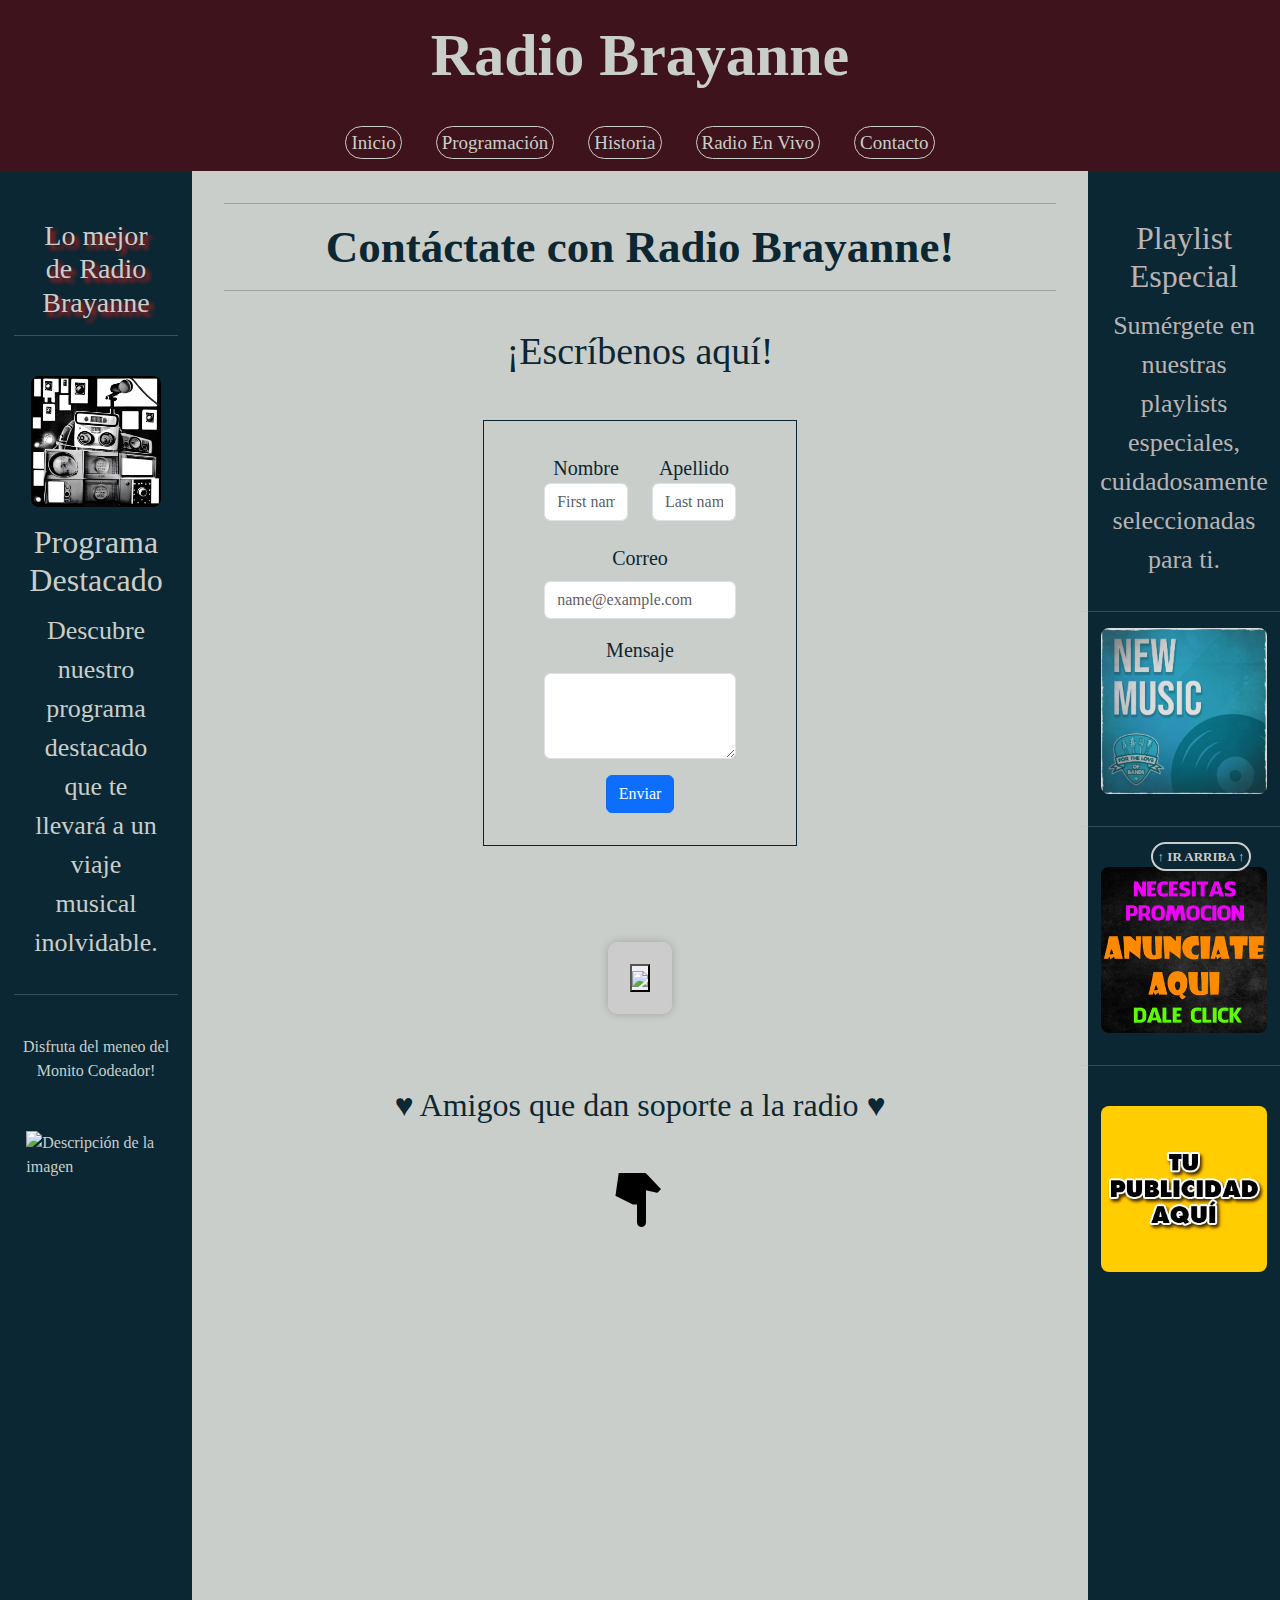
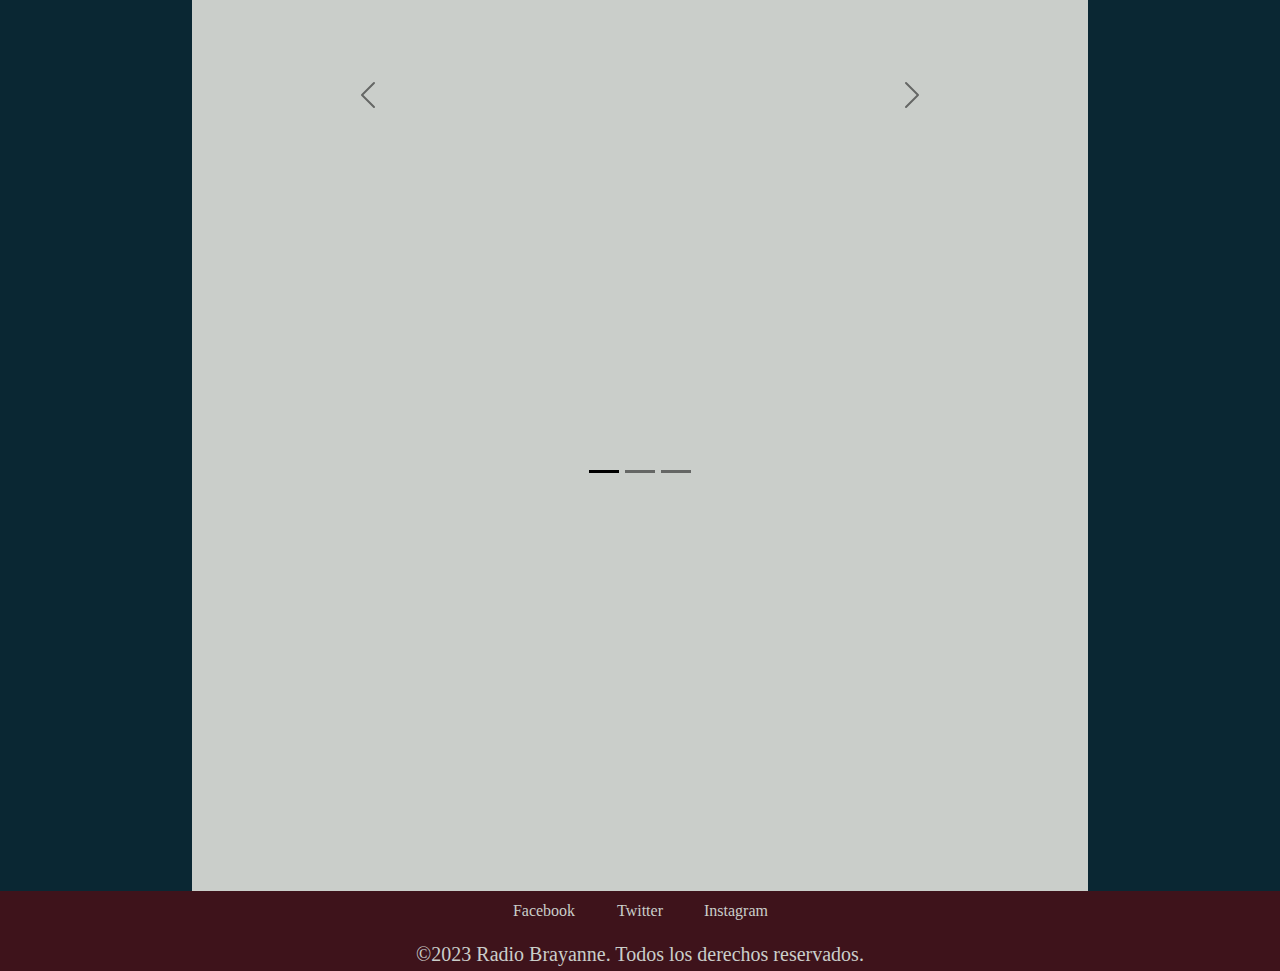
==== commit 23e0b781: "the-end" ====
--- a/pages/contacto.html
+++ b/pages/contacto.html
@@ -43,7 +43,7 @@
                             <p class="title-monito-coder">Disfruta del meneo del Monito Codeador!</p>
                         </div>
                         <div class="container mt-5">
-                            <img src="/img/manita.gif" alt="Descripción de la imagen" class="img-fluid">
+                            <img src="./img/manita.gif" alt="Descripción de la imagen" class="img-fluid">
                         </div>
                 </div>
                 </section>
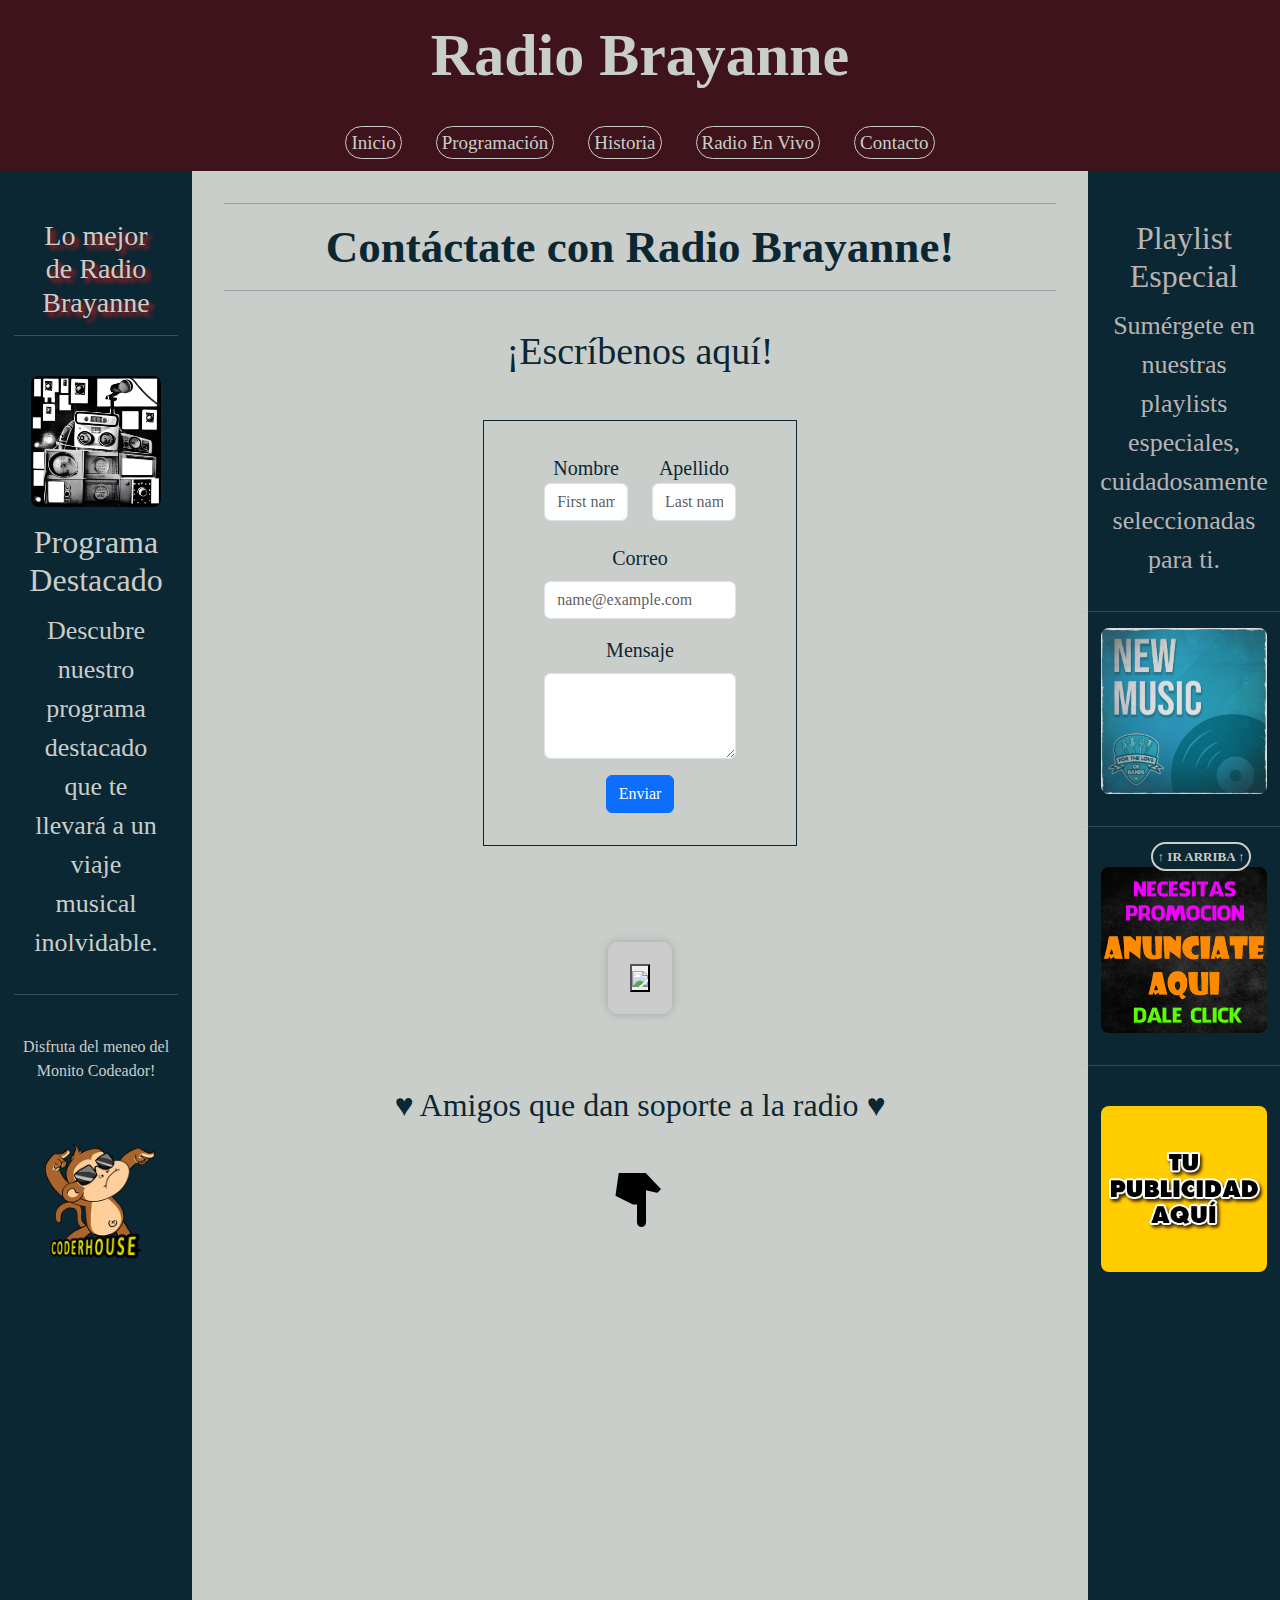
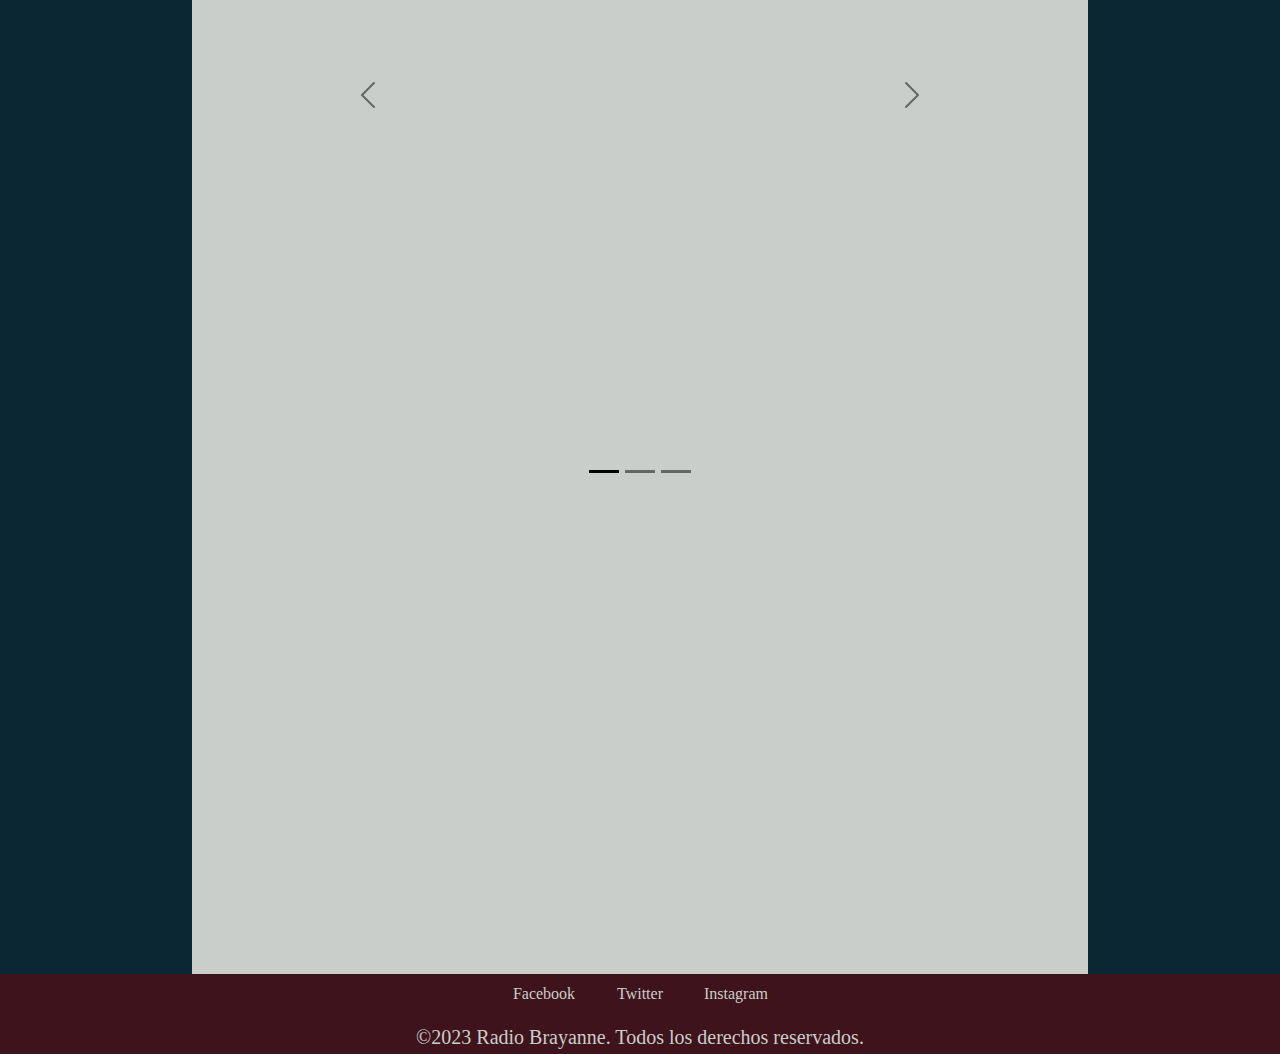
==== commit c1c82981: "The last commit (?" ====
--- a/pages/contacto.html
+++ b/pages/contacto.html
@@ -43,7 +43,7 @@
                             <p class="title-monito-coder">Disfruta del meneo del Monito Codeador!</p>
                         </div>
                         <div class="container mt-5">
-                            <img src="./img/manita.gif" alt="Descripción de la imagen" class="img-fluid">
+                            <img src="../img/manita.gif" alt="Descripción de la imagen" class="img-fluid">
                         </div>
                 </div>
                 </section>
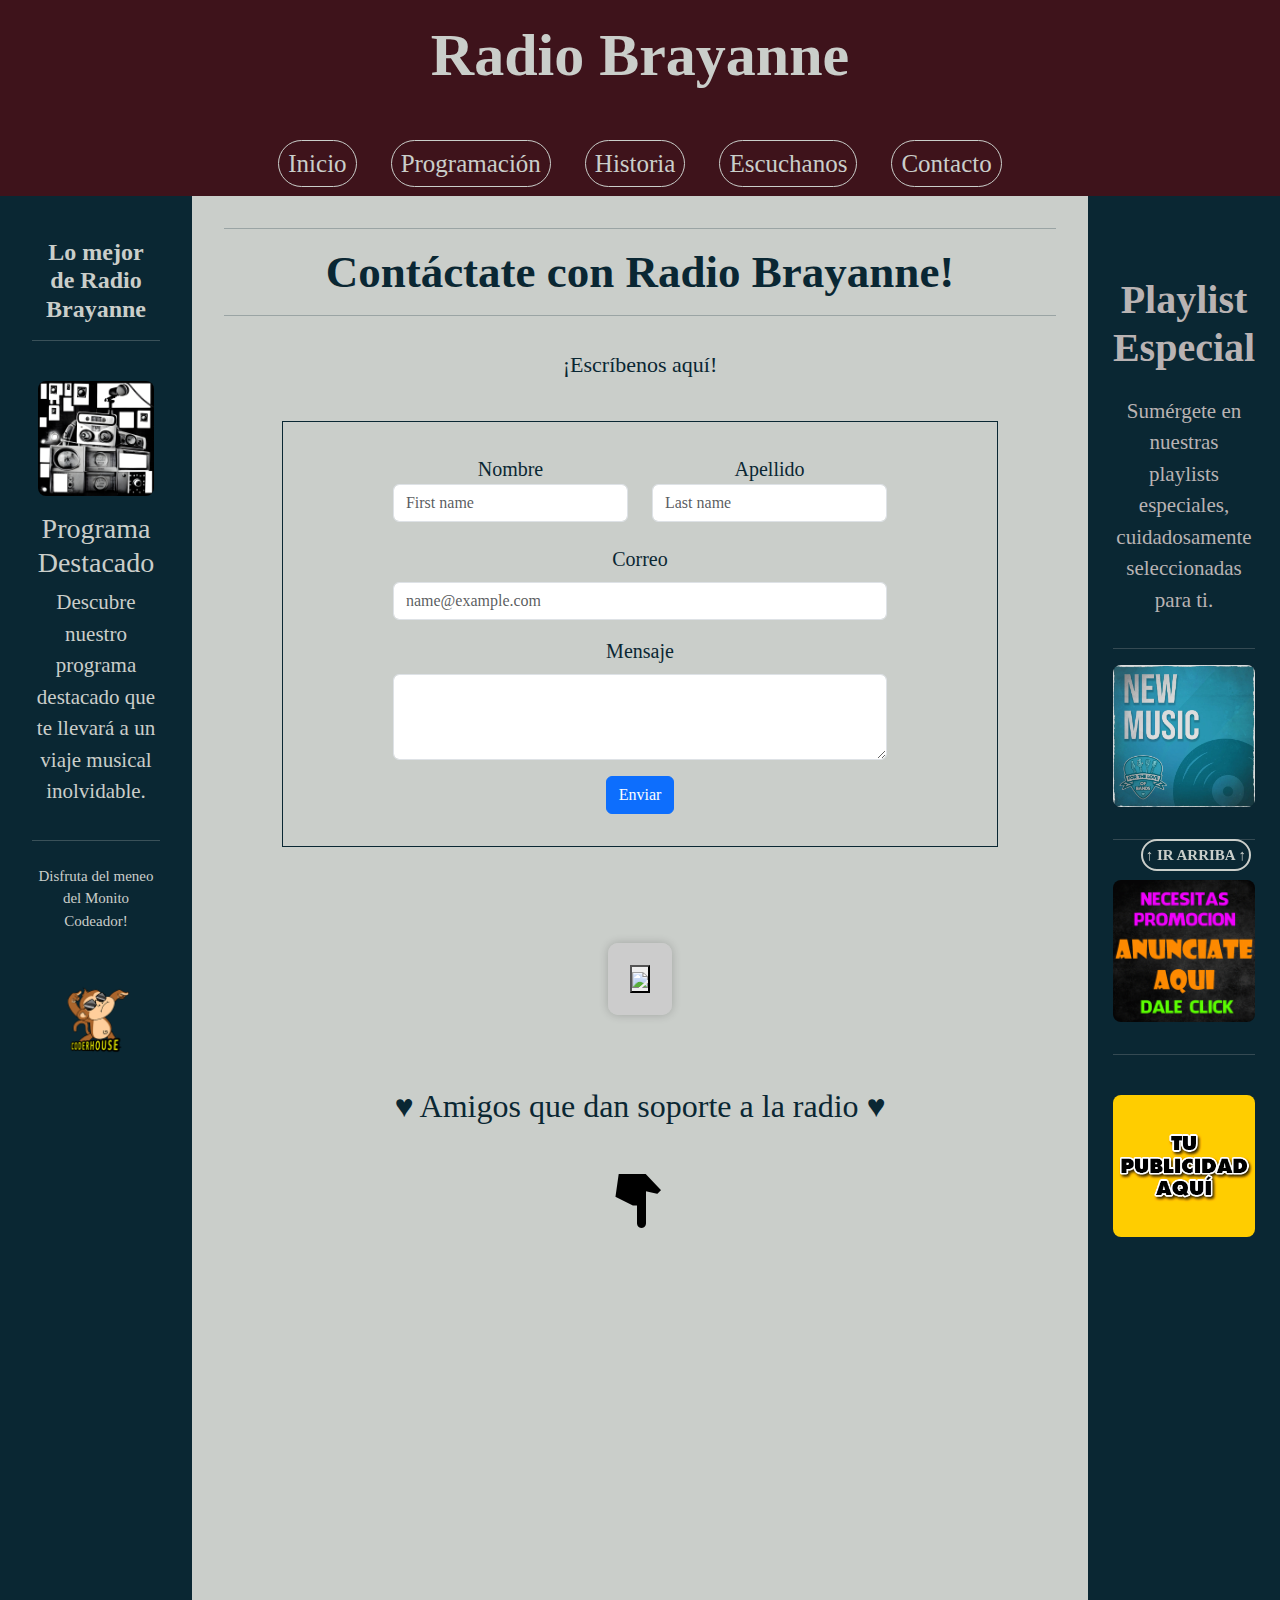
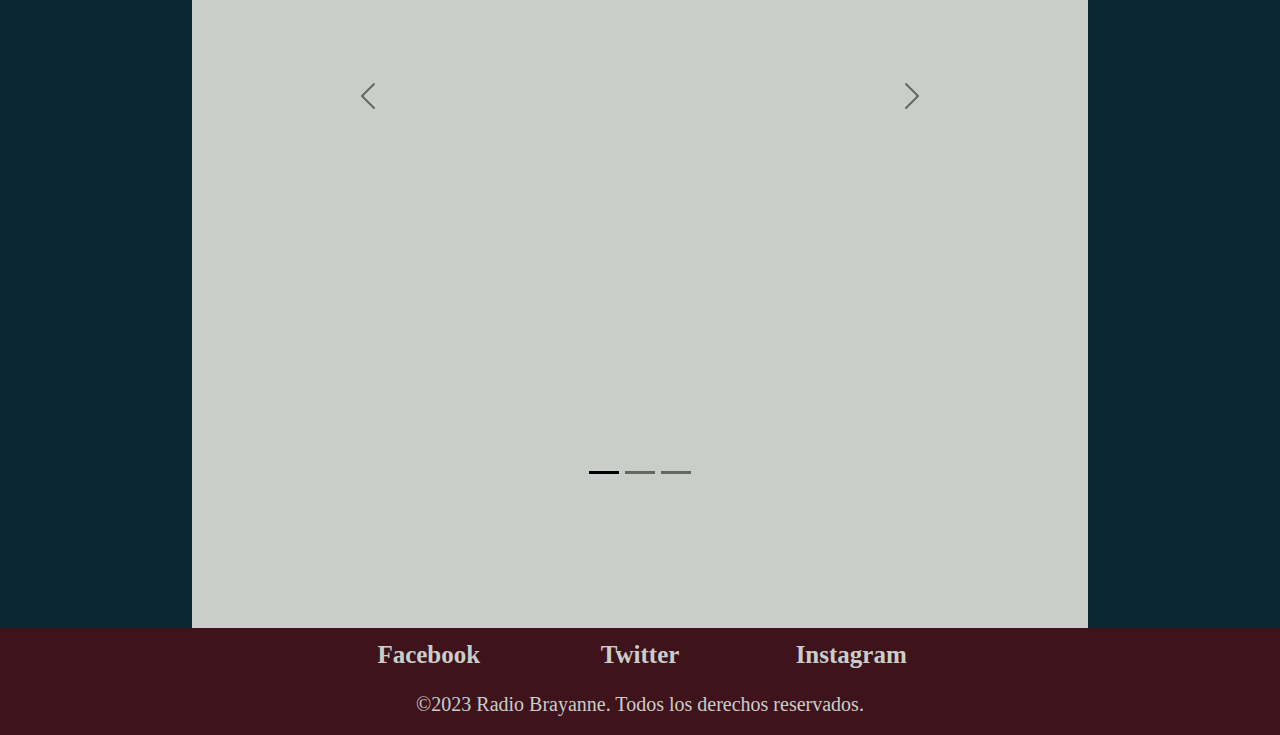
==== commit 611cc8ae: "fixing querys" ====
--- a/pages/contacto.html
+++ b/pages/contacto.html
@@ -11,17 +11,18 @@
     
     <!-- Header -->
     <header>
-        <div><p class="radio-name">Radio Brayanne</p>
-            <nav class="nav-bar">
-                <ul class="ul-mine">
-                    <li class="btn-mine"><a href="../index.html">Inicio</a></li>
-                    <li class="btn-mine"><a href="./programacion.html">Programación</a></li>
-                    <li class="btn-mine"><a href="./historia.html">Historia</a></li>
-                    <li class="btn-mine"><a href="./radiolive.html">Radio En Vivo</a></li>
-                    <li class="btn-mine"><a href="./contacto.html">Contacto</a></li>
-                </ul>
-            </nav>
+        <div class="radio-name">
+            <p>Radio Brayanne</p>
         </div>
+        <nav class="nav-bar">
+            <ul class="ul-mine">
+                <li class="btn-mine"><a href="../index.html">Inicio</a></li>
+                <li class="btn-mine"><a href="./programacion.html">Programación</a></li>
+                <li class="btn-mine"><a href="./historia.html">Historia</a></li>
+                <li class="btn-mine"><a href="./radiolive.html">Escuchanos</a></li>
+                <li class="btn-mine"><a href="./contacto.html">Contacto</a></li>
+            </ul>
+        </nav>
     </header>
     <!-- Main Content! -->
     <main>
@@ -33,7 +34,7 @@
                 <div class="content-grid">
                     <div class="content-item">
                         <br>
-                        <img class="img-small" src="../img/1.jpeg" alt="Imagen 1">
+                        <img class="img-small1" src="../img/1.jpeg" alt="Imagen 1">
                         <h3 class="h3-small-title">Programa Destacado</h3>
                         <p class="small-text">Descubre nuestro programa destacado que te llevará a un viaje musical inolvidable.</p>
                     </div>
@@ -128,17 +129,17 @@
                 <div class="bar auto-position-x">
                     <br class="top-place1">
                 <br>
-                    <div class="content-item">
-                        <h3 class="h3-small-title">Playlist Especial</h3>
-                        <p class="small-text">Sumérgete en nuestras playlists especiales, cuidadosamente seleccionadas para ti.</p>
+                    <div class="content-item content-item2">
+                        <h3 class="h3-small-title2">Playlist Especial</h3>
+                        <p class="small-text small-text1">Sumérgete en nuestras playlists especiales, cuidadosamente seleccionadas para ti.</p>
                         <hr>
-                        <img class="img-small" src="../img/2.jpg" alt="Imagen 2">
+                        <img class="img-small2" src="../img/2.jpg" alt="Imagen 2">
                     <hr>
                     <br>
-                        <img class="img-small" src="../img/publi3.gif" alt="Imagen publi">
+                        <img class="img-small2" src="../img/publi3.gif" alt="Imagen publi">
                     <hr>
                     <br>
-                        <img class="img-small" src="../img/publi2.gif" alt="Imagen publi2">
+                        <img class="img-small2" src="../img/publi2.gif" alt="Imagen publi2">
                     </div>
                 </div>
             </div>
@@ -149,7 +150,7 @@
         <div class="footer-content">
             <div class="centrar-grid">
                 <grid class="grid-container">
-                    <div class="grid-item">
+                    <div class="grid-item r1-5">
                         <a href="#"></a>
                     </div>
                     <div class="grid-item r1-1">
@@ -161,7 +162,7 @@
                     <div class="grid-item r1-3">
                         <a href="#">Instagram</a>
                     </div>
-                    <div class="grid-item">
+                    <div class="grid-item r1-5">
                         <a href="#"></a>
                     </div>
                 </grid>
--- a/styles/styles.css
+++ b/styles/styles.css
@@ -38,7 +38,7 @@
 }
 
 body {
-    background-color: rgb(114, 40, 40); /* Fondo del cuerpo de la página */
+    background-color: var(--gunmetal); /* Fondo del cuerpo de la página */
     color: #b9b3b3; /* Color del texto principal */
     min-height: 100vh; /* Establecer la altura mínima al 100% de la altura de la ventana (viewport height) */
     margin: 0; /* Asegurarse de que no haya márgenes por defecto */
@@ -110,14 +110,12 @@
     list-style: none;
     display: flex;
     justify-content: center; /* Cambiado de 'center' a 'space-around' para agregar espacio entre los elementos */
-    font-size: 15px;
     padding: 0;
     margin: 0; /* Añadido para asegurarse de que no haya margen en el elemento ul */
 }
 
 .btn-mine {
     margin: 5px 2px; /* Añadido margen a cada lado del botón */
-    font-size: 19px;
     padding-right: 15px;
     padding-left: 15px;
 }
@@ -125,7 +123,8 @@
 .btn-mine a {
     text-decoration: none;
     color: var(--silver);
-    padding: 5px;
+    padding: 9px;
+    font-size: 25px;
     border: var(--silver) 1px solid;
     border-radius: 50px;
 }
@@ -165,7 +164,6 @@
 
 .center-body {
     background-color: var(--silver);
-    min-height: 100vh;
 }
 
 .logo {
@@ -173,6 +171,7 @@
     padding-right: 8rem;
     padding-top: 8rem;
     padding-bottom: 2rem;
+    text-align: center;
 }
 
 .footer-content {
@@ -184,22 +183,28 @@
     text-align: center;
     padding: 0rem;
     padding-top: 1rem;
+    padding-bottom: 1rem;
     font-size: 20px;
     margin-bottom:0px;
 }
 
 /* INICIA Contenido Left Bar Index */
 .featured-content {
-    position: relative;
     padding: 2rem;
     color: var(--silver);
 }
 
+.featured-content2 {
+    padding: 32px;
+    background-color: var(--gunmetal);
+}
+
 .h2-small-title {
     color: var(--silver);
-    font-size: 28px;
+    font-size: 45px;
     text-align: center;
     margin-top: 0rem;
+    font-weight: bolder;
 }
 
 .content-grid {
@@ -240,21 +245,29 @@
     overflow: hidden; /* Para que las esquinas redondeadas se apliquen correctamente */
     box-shadow: 0 0 10px rgba(0, 0, 0, 0.2); /* Sombra ligera */
 }
-
-.top-place1 {
-    margin-top: 1px;
-}
-
 .content-item {
     text-align: center;
 }
 
-.h3-small-title {
+.h3-small-title1 {
     padding-bottom: 1rem;
+    font-weight: bolder;
+    font-size: 40px;
+}
+
+.h3-small-title2 {
+    padding-bottom: 1rem;
+    font-weight: bolder;
+    font-size: 40px;
 }
 
 .small-text {
     padding-bottom: 1rem;
+    font-size: 30px;
+}
+
+.title-monito-coder {
+    font-size: 30px;
 }
 
 .content-item img {
@@ -286,7 +299,7 @@
     text-align: center;
     font-weight: bold;
     padding: 3px;
-    font-size: 13px;
+    font-size: 15px;
     bottom: 10px;
     right: 10px;
     position:fixed;
@@ -296,7 +309,7 @@
     background-color: var(--gunmetal);
     border-radius: 1cm;
     border: 2px solid var(--silver);
-    width: 100px;
+    width: auto;
 }
 
 a {
@@ -340,6 +353,12 @@
     padding-left: 8rem;
     padding-right: 8rem;
     padding-bottom: -2rem;
+    width: 100vw;
+}
+
+.grid-item {
+    font-size: 25px;
+    font-weight: bolder;
 }
 
 .r1-1:hover {
@@ -397,9 +416,202 @@
     color: var(--silver)
 }
 
-/* Extra pequeño (xs) */
-@media (max-width: 575.98px) {
-    /* Estilos específicos para pantallas extra pequeñas */
+/*mobile devices*/
+@media screen and (max-width: 1318px) {
+    .img-small2 {
+        width: 9rem;
+    }
+    .h2-small-title {
+        font-size: 24px;
+        margin: 10px;
+    }
+    .img-small1 {
+        width: 90%;
+    }
+    .h3-small-title1 {
+        padding-bottom: 1rem;
+        font-weight: bolder;
+        font-size: 25px;
+    }
+    .small-text {
+        padding-bottom: 1rem;
+        font-size: 21px;
+    }
+    .text-radio {
+        color: var(--gunmetal);
+        font-size: 22px;
+        text-align: center;
+        margin-left: 5rem;
+        margin-right: 5rem;
+    }
+    .title-monito-coder {
+        font-size: 15px;
+        margin-top: -1rem;
+    }
+    .container {
+        width: 80%;
+    }
+    .logo {
+        padding-left: 2rem;
+        padding-right: 2rem;
+        padding-top: 2rem;
+        padding-bottom: 2rem;
+        text-align: center;
+    }
+}
+
+@media screen and (max-width: 972px) {
+    .img-small2 {
+        width: 7rem;
+    }
+    .h2-small-title {
+        font-size: 24px;
+        margin: 10px;
+    }
+    .img-small1 {
+        width: 90%;
+    }
+    .h3-small-title1 {
+        padding-bottom: 1rem;
+        font-weight: bolder;
+        font-size: 14px;
+    }
+    .h3-small-title2 {
+        padding-bottom: 1rem;
+        font-weight: bolder;
+        font-size: 30px;
+    }
+    .small-text {
+        padding-bottom: 1rem;
+        font-size: 14px;
+    }
+    .text-radio {
+        color: var(--gunmetal);
+        font-size: 21px;
+        text-align: center;
+        margin-left: 5rem;
+        margin-right: 5rem;
+    }
+    .title-monito-coder {
+        font-size: 15px;
+        margin-top: -1rem;
+    }
+    .ir-arriba {
+        right: 5.8rem;
+    }
+    .row {
+        justify-content: center;
+    }
+    .container {
+        width: 90%;
+    }
+    .col1-1 {
+        width: 90%;
+        padding-bottom: 1rem;
+    }
+    .col1-2 {
+        width: 90%;
+    }
+    .logo {
+        padding-left: 2rem;
+        padding-right: 2rem;
+        padding-top: 2rem;
+        padding-bottom: 2rem;
+        text-align: center;
+    }
+}
+
+@media screen and (max-width: 768px) {
+    .main-content {
+        display: grid;
+        grid-template-columns: 30% 70%;
+        width: 100%;
+        height: auto;
+    }
+    .featured-content {
+        padding: 0;
+        color: var(--silver);
+        width: 100%;
+        height: auto;
+    }
+    .auto-position-y {
+        padding: 8px;
+        display: grid;
+        height: fit-content;
+    }
+    .featured-content2 {
+        display:flex;
+        width: 100vw;
+    }
+    .auto-position-x {
+        padding: 8px;
+        display: flex;
+        flex-direction: row;
+    }
+    .h3-small-title1 {
+        padding-bottom: 1rem;
+        font-weight: bolder;
+        font-size: 40px;
+    }
+    .h2-small-title {
+        font-size: 25px;
+        margin: 10px;
+    }
+    .h3-small-title2 {
+        display:none;
+    }
+    .content-item2 {
+        display:flex;
+        justify-content: space-around;
+        width: 90vw;
+    }
+    .nav-bar {
+        background-color: var(--chocolate-cosmos);
+        display: flex;
+        padding: 0.5rem;
+    }
+    .ul-mine {
+        padding-bottom: 9px;
+    }
+    .btn-mine a {
+        text-decoration: none;
+        color: var(--silver);
+        padding: 9px;
+        font-size: 15px;
+        font-weight: bolder;
+        border: var(--silver) 1px solid;
+        border-radius: 50px;
+    }
+    .small-text1 {
+        display:none;
+    }
+    .img-small1 {
+        width: 80%;
+    }
+    .img-small2 {
+        width: 9rem;
+    }
+    .on-view {
+        display: none;
+    }
+    /*body*/
+    .logo {
+        padding-left: 2rem;
+        padding-right: 2rem;
+        padding-top: 2rem;
+        padding-bottom: 2rem;
+        text-align: center;
+    }
+    .body-title {
+        font-size: 45px;
+        margin: 1rem;
+    }
+    .my-container {
+        display: grid;
+        align-items: center;
+        justify-content: center;
+        padding-top: 6rem;
+    }
     .text-radio {
         color: var(--gunmetal);
         font-size: 18px;
@@ -407,298 +619,279 @@
         margin-left: 5rem;
         margin-right: 5rem;
     }
-    .h2-small-title {
-        color: var(--silver);
-        text-shadow: 4px 4px 4px rgb(208, 29, 29);
-        font-size: 10px;
-        text-align: center;
-        margin-bottom: 1rem;
-    }
-    .img-small{
-        width: 70%;
+    .title-monito-coder {
+        font-size: 15px;
+        margin-top: -1rem;
+    }
+    .img-fluid {
+        margin-top: -3rem;
+    }
+    .ir-arriba {
+        right: 0.7rem;
+    }
+    .carousel-item {
+        width: 60vw;
+    }
+    .img-small1 {
+        width: 50%;
+    }
+    .container {
+        width: 90%;
+    }
+    .col1-1 {
+        width: 90%;
+        padding-bottom: 1rem;
+    }
+    .col1-2 {
+        width: 90%;
+    }
+}
+
+@media screen and (max-width: 600px) {
+    body {
+        background-color: var(--gunmetal);
+        color: #b9b3b3;
+        min-height: 100vh;
+        margin: 0;
+        font-family: "didactgothic-regular";
+        display: flex;
+    }
+    .main-content {
+        display: flex;
+        flex-direction: column;
+        width: 100%;
         height: auto;
-        justify-content: center;
-        border-radius: 8px;
-        margin-bottom: 1rem;
-    }
-    .h3-small-title {
-        padding-bottom: 0.2rem;
-        max-width: 100%;
+        align-items: center;
+    }
+    header {
+        background-color: var(--chocolate-cosmos);
+        display: flex;
+        flex-direction: column;
+        text-align: center;
+        justify-content: center;
+        align-items: center;
+        margin: 0px 0px;
+        padding: 0px;
+        max-width: auto;
+        width: 100vw;
+    }
+    .center-body {
+        /* display: flex; */
+        flex-direction: column;
+        flex-wrap: wrap;
+        width: 100vw;
+        align-items: center;
+    }
+    footer {
+        display: flex;
+        width: 100%;
+        justify-content: center;
+    }
+    .h3-small-title1 {
+        font-size: 25px;
+    }
+    .small-text {
+        font-size: 15px;
+        margin: 3px;
+    }
+    .radio-name {
+        text-align: center;
+        font-size: 28px;
+    }
+    .text-radio {
+        margin: 33px;
+    }
+    .nav-bar {
+        /* display: flex; */
+        padding: 0;
+        justify-content: center;
+    }
+    .ul-mine {
+        flex-direction: row;
+        align-items: center;
+        padding-bottom: 19px;
+    }
+    .btn-mine {
+        margin: 0;
+        padding: 4px;
+    }
+    .content-item2 {
+        display: none;
+    }
+    .featured-content2 {
+        display: none;
+    }
+    .auto-position-y {
+        /* display: flex; */
+        padding: 2px;
+        align-items: center;
+    }
+    .ir-arriba {
+        text-align: center;
+        font-weight: bold;
+        padding: 3px;
+        font-size: 15px;
+        bottom: 10px;
+        right: 45px;
+        position: fixed;
+        cursor: pointer;
+        margin-bottom: 0.5cm;
+        margin-right: 0.5cm;
+        background-color: var(--gunmetal);
+        border-radius: 1cm;
+        border: 2px solid var(--silver);
+        width: auto;
+    }
+    .monito-coder {
+        display:none;
+    }
+    .mt-5 {
+        display:none;
+    }
+    .grid-container {
+        display: grid;
+        grid-template-columns: 1fr 1fr 1fr 1fr 1fr;
+        justify-content: center;
+        grid-gap: 1rem;
+        padding-top: 0.5rem;
+        padding-left: auto;
+        padding-right: auto;
+        padding-bottom: -2rem;
+        width: 100vw;
+    }
+    .r1-4 {
+        display:none;
+    }
+    .grid-item {
+        font-size: 25px;
+        font-weight: bolder;
+    }
+    .carousel-item {
+        width: 450px;
+    }
+}    
+
+@media screen and (max-width: 480px) {
+    /* Estilos específicos para pantallas de 480px o menos */
+    body {
+        background-color: var(--gunmetal);
+        color: #b9b3b3;
+        min-height: 100vh;
+        margin: 0;
+        font-family: "didactgothic-regular";
+        display: flex;
+    }
+    .main-content {
+        display: flex;
+        flex-direction: column;
+        width: 100%;
         height: auto;
-        justify-content: center;
-        font-size: 12px;
+        align-items: center;
+    }
+    header {
+        background-color: var(--chocolate-cosmos);
+        display: flex;
+        flex-direction: column;
+        text-align: center;
+        justify-content: center;
+        align-items: center;
+        margin: 0px 0px;
+        padding: 0px;
+        max-width: auto;
+        width: 100vw;
+    }
+    .center-body {
+        /* display: flex; */
+        flex-direction: column;
+        flex-wrap: wrap;
+        width: 100vw;
+        align-items: center;
+    }
+    footer {
+        display: flex;
+        width: 100%;
+        justify-content: center;
+    }
+    .h3-small-title1 {
+        font-size: 25px;
     }
     .small-text {
-        font-size: 10px;
-        padding-left: 20px;
-        padding-right: 20px;
-        padding-bottom: 1rem;
-    }
-    .footer-content {
-        background-color: var(--chocolate-cosmos);
-        display:inherit;
-        height: 5rem;
-    }
-    .copy {
-        color: var(--silver);
+        font-size: 15px;
+        margin: 3px;
+    }
+    .radio-name {
+        text-align: center;
+        font-size: 28px;
+    }
+    .text-radio {
+        margin: 33px;
+    }
+    .nav-bar {
+        /* display: flex; */
+        padding: 0;
+        justify-content: center;
+    }
+    .ul-mine {
+        flex-direction: row;
+        align-items: center;
+        padding-bottom: 19px;
     }
     .btn-mine {
-        font-size: 10px;
-    }
-    .featured-content {
-        margin-bottom: 80rem;
+        margin: 0;
+        padding: 4px;
+    }
+    .content-item2 {
+        display: none;
     }
     .featured-content2 {
-        margin-bottom: 20rem;
-        margin-bottom: 0rem;
-    }
-    /*SECCION CONTACTO*/
-    .half-width-general {
-    width: 100%;
-    margin: 0;
-    }
-    
-}
-
-/* Pequeño (sm) */
-@media (min-width: 576px) and (max-width: 767.98px) {
-    /* Estilos específicos para pantallas pequeñas */
-    .h2-small-title {
-        color: var(--silver);
-        font-size: 12px;
-        text-shadow: 4px 4px 4px rgb(208, 29, 29);
-        text-align: center;
-        margin-bottom: 1rem;
-        margin-top: -1.5rem;
-        margin-left: 0.5rem;
-        margin-right: 0.5rem;
-    }
-    .img-small{
-        width: 70%;
-        height: auto;
-        justify-content: center;
-        border-radius: 8px;
-        margin-bottom: 1rem;
-    }
-    .h3-small-title {
-        padding-bottom: 0.2rem;
-        max-width: 100%;
-        height: auto;
-        justify-content: center;
-        font-size: 11px;
-    }
-    .small-text {
-        font-size: 10px;
-        padding-left: 20px;
-        padding-right: 20px;
-        padding-bottom: 1rem;
-    }
-    .footer-content {
-        background-color: var(--chocolate-cosmos);
-        display:inherit;
-        height: 5rem;
-    }
-    .copy {
-        color: var(--silver);
-    }
-    .btn-mine {
-        font-size: 14px;
-    }
-    .featured-content {
-        margin-bottom: 80rem;
-    }
-    .featured-content2 {
-        margin-bottom: 20rem;
-        margin-bottom: 0rem;
-    }
-}
-
-/* Mediano (md) */
-@media (min-width: 768px) and (max-width: 991.98px) {
-    /* Estilos específicos para pantallas medianas */
-    .h2-small-title {
-        color:var(--silver);
-        text-shadow: 4px 4px 4px rgb(208, 29, 29);
-        font-size: 14px;
-        text-align: center;
-        margin-bottom: 1rem;
-    }
-    .img-small{
-        width: 80%;
-        height: auto;
-        justify-content: center;
-        border-radius: 8px;
-        margin-bottom: 1rem;
-    }
-    .h3-small-title {
-        padding-bottom: 0.2rem;
-        max-width: 100%;
-        height: auto;
-        justify-content: center;
-        font-size: 20px;
-    }
-    .small-text {
-        font-size: 14px;
-        padding-left: 20px;
-        padding-right: 20px;
-        padding-bottom: 1rem;
-    }
-    .footer-content {
-        background-color: var(--chocolate-cosmos);
-        display:inherit;
-        height: 5rem;
-    }
-    .copy {
-        color: var(--silver);
-    }
-    .featured-content {
-        margin-bottom: 80rem;
-    }
-    .featured-content2 {
-        margin-bottom: 20rem;
-        margin-bottom: 0rem;
-    }
-}
-
-/* Grande (lg) */
-@media (min-width: 992px) and (max-width: 1199.98px) {
-    /* Estilos específicos para pantallas grandes */
-    .h2-small-title {
-        color:var(--silver);
-        text-shadow: 4px 4px 4px rgb(208, 29, 29);
-        font-size: 19px;
-        text-align: center;
-        margin-bottom: 1rem;
-    }
-    .img-small{
-        width: 85%;
-        height: auto;
-        justify-content: center;
-        border-radius: 8px;
-        margin-bottom: 1rem;
-    }
-    .h3-small-title {
-        padding-bottom: 0.2rem;
-        max-width: 100%;
-        height: auto;
-        justify-content: center;
-        font-size: 20px;
-    }
-    .small-text {
-        font-size: 16px;
-        padding-left: 20px;
-        padding-right: 20px;
-        padding-bottom: 1rem;
-    }
-    .footer-content {
-        background-color: var(--chocolate-cosmos);
-        display:inherit;
-        height: 5rem;
-        position:relative;
-    }
-    .copy {
-        color: var(--silver);
-    }
-
-    .featured-content {
-        margin-bottom: 80rem;
-    }
-    .featured-content2 {
-        margin-bottom: 20rem;
-        margin-bottom: 0rem;
-    }
-}
-
-/* Extra grande (xl) */
-@media (min-width: 1200px) {
-    /* Estilos específicos para pantallas extra grandes */
-    .h2-small-title, .copy {
-        color: var(--silver);
-    }
-    .h2-small-title, .copy {
-        margin-bottom: 1rem;
-    }
-    .h2-small-title {
-        text-shadow: 4px 4px 4px rgb(208, 29, 29);
-        text-align: center;
-        margin: 1rem;
-    }
-    .img-small{
-        width: 80%;
-        height: auto;
-        justify-content: center;
-        border-radius: 8px;
-    }
-    .h3-small-title {
-        padding-bottom: 0.2rem;
-        max-width: 100%;
-        height: auto;
-        justify-content: center;
-        font-size: 32px;
-    }
-    .small-text {
-        font-size: 26px;
-        padding-left: 20px;
-        padding-right: 20px;
-        padding-bottom: 1rem;
-    }
-    .footer-content {
-        background-color: var(--chocolate-cosmos);
-        display:inherit;
-        height: 5rem;
-    }
-    .featured-content {
-        margin-bottom: 80rem;
-    }
-    .featured-content2 {
-        margin-bottom: 20rem;
-        margin-bottom: 0rem;
-    }
-}
-
-@media (min-width: 1920px) {
-    /* Estilos específicos para pantallas extra grandes */
-    .h2-small-title, .copy {
-        color: var(--silver);
-    }
-    .h2-small-title, .img-small {
-        margin-bottom: 1rem;
-    }
-    .h2-small-title {
-        text-shadow: 4px 3px 4px rgb(208, 29, 29);
-        font-size: 50px;
-        text-align: center;
-        margin: 1rem;
-    }
-    .img-small{
-        width: 90%;
-        height: auto;
-        justify-content: center;
-        border-radius: 8px;
-    }
-    .h3-small-title {
-        padding-bottom: 0.2rem;
-        max-width: 100%;
-        height: auto;
-        justify-content: center;
-        font-size: 40px;
-    }
-    .small-text {
-        font-size: 30px;
-        padding-left: 20px;
-        padding-right: 20px;
-        padding-bottom: 1rem;
-    }    
-    .footer-content {
-        background-color: var(--chocolate-cosmos);
-        display:inherit;
-        height: 5rem;
-    }
-    .featured-content {
-        margin-bottom: 20rem;
-    }
-    .featured-content2 {
-        margin-bottom: 20rem;
-        margin-bottom: 0rem;
-    }
-}+        display: none;
+    }
+    .auto-position-y {
+        /* display: flex; */
+        padding: 2px;
+        align-items: center;
+    }
+    .ir-arriba {
+        text-align: center;
+        font-weight: bold;
+        padding: 3px;
+        font-size: 15px;
+        bottom: 10px;
+        right: 45px;
+        position: fixed;
+        cursor: pointer;
+        margin-bottom: 0.5cm;
+        margin-right: 0.5cm;
+        background-color: var(--gunmetal);
+        border-radius: 1cm;
+        border: 2px solid var(--silver);
+        width: auto;
+    }
+    .monito-coder {
+        display:none;
+    }
+    .mt-5 {
+        display:none;
+    }
+    .grid-container {
+        display: grid;
+        grid-template-columns: 1fr 1fr 1fr 1fr 1fr;
+        justify-content: center;
+        grid-gap: 1rem;
+        padding-top: 0.5rem;
+        padding-left: auto;
+        padding-right: auto;
+        padding-bottom: -2rem;
+        width: 100vw;
+    }
+    .r1-4 {
+        display:none;
+    }
+    .grid-item {
+        font-size: 25px;
+        font-weight: bolder;
+    }
+    .carousel-item {
+        width: 450px;
+    }
+}    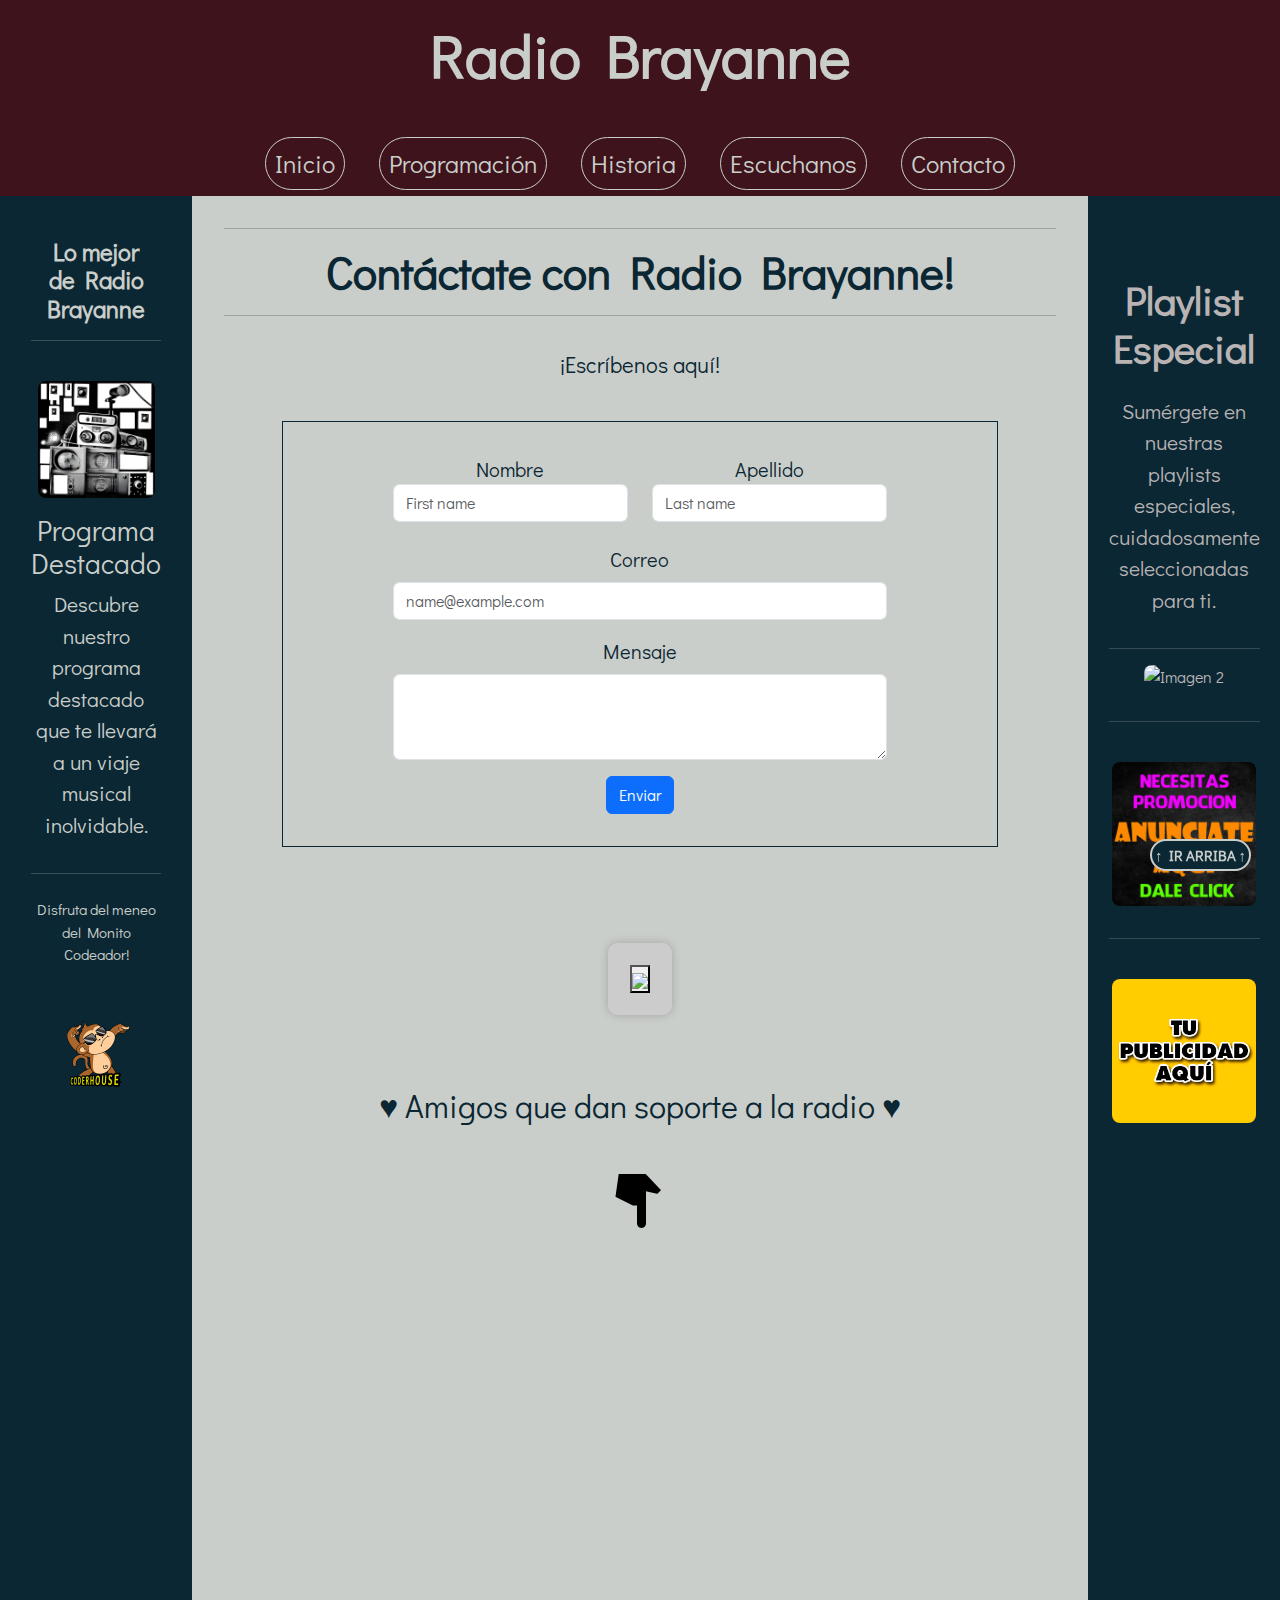
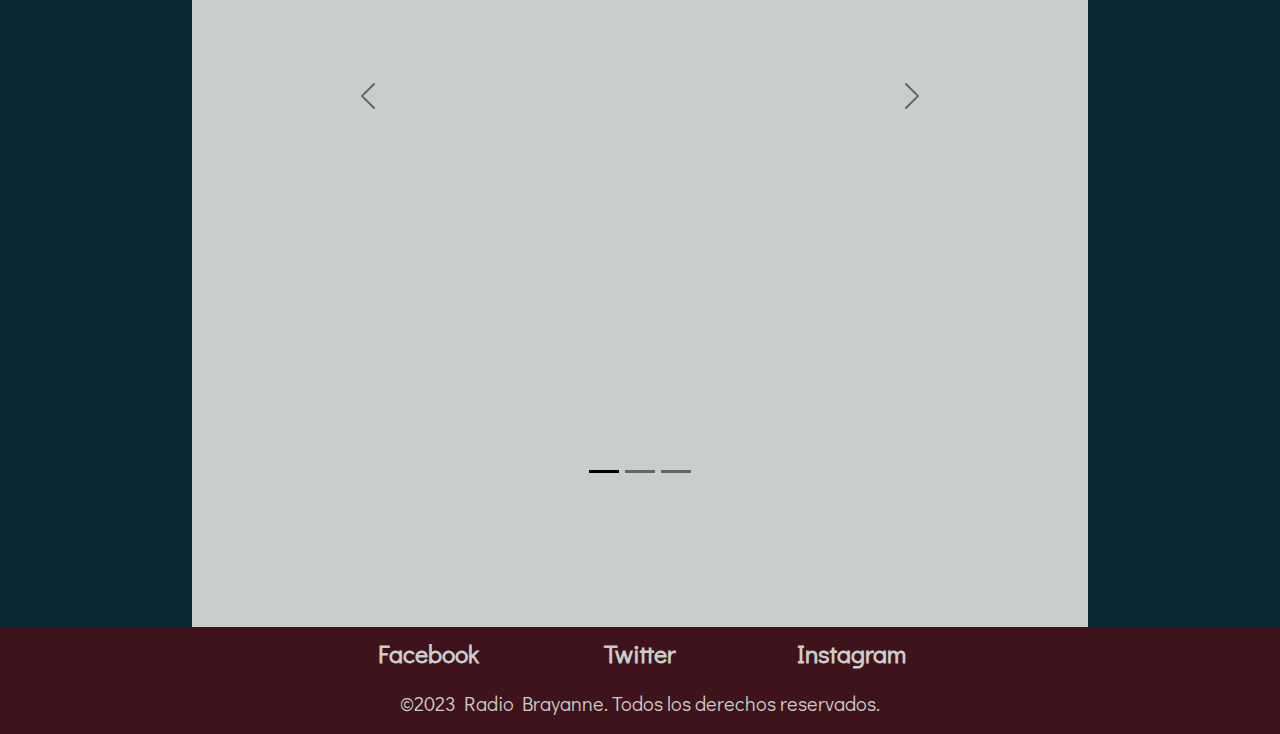
==== commit bee56b95: "solucionando problema de VC. Con respecto a los tabs" ====
--- a/pages/contacto.html
+++ b/pages/contacto.html
@@ -1,5 +1,6 @@
 <!DOCTYPE html>
 <html lang="es">
+
 <head>
     <meta charset="UTF-8">
     <meta name="viewport" content="width=device-width, initial-scale=1.0">
@@ -7,8 +8,9 @@
     <link rel="stylesheet" href="../styles/bootstrap.min.css">
     <link rel="stylesheet" href="../styles/styles.css">
 </head>
+
 <body>
-    
+
     <!-- Header -->
     <header>
         <div class="radio-name">
@@ -29,43 +31,50 @@
         <div class="main-content">
             <div class="bar auto-position-y">
                 <section class="featured-content">
-                <h2 class="h2-small-title">Lo mejor de Radio Brayanne</h2>
-                <hr>
-                <div class="content-grid">
-                    <div class="content-item">
+                    <h2 class="h2-small-title">Lo mejor de Radio Brayanne</h2>
+                    <hr>
+                    <div class="content-grid">
+                        <div class="content-item">
+                            <br>
+                            <img class="img-small1" src="../img/1.jpeg" alt="Imagen 1">
+                            <h3 class="h3-small-title">Programa Destacado</h3>
+                            <p class="small-text">Descubre nuestro programa destacado que te llevará a un viaje musical
+                                inolvidable.</p>
+                        </div>
+                        <hr>
                         <br>
-                        <img class="img-small1" src="../img/1.jpeg" alt="Imagen 1">
-                        <h3 class="h3-small-title">Programa Destacado</h3>
-                        <p class="small-text">Descubre nuestro programa destacado que te llevará a un viaje musical inolvidable.</p>
-                    </div>
-                    <hr>
-                    <br>
                         <div class="monito-coder">
                             <p class="title-monito-coder">Disfruta del meneo del Monito Codeador!</p>
                         </div>
                         <div class="container mt-5">
                             <img src="../img/manita.gif" alt="Descripción de la imagen" class="img-fluid">
                         </div>
-                </div>
+                    </div>
                 </section>
             </div>
             <div class="center-body">
-            <h2 class="body-title"><hr>Contáctate con Radio Brayanne!<hr></h2>
-            <p class="text-radio">¡Escríbenos aquí!</p><br>
+                <h2 class="body-title">
+                    <hr>Contáctate con Radio Brayanne!
+                    <hr>
+                </h2>
+                <p class="text-radio">¡Escríbenos aquí!</p><br>
                 <div class="container text-center size-color">
                     <div class="row">
                         <div class="col">
                             <div class="row half-width-general">
                                 <div class="col"> Nombre
-                                    <input type="text" class="form-control" placeholder="First name" aria-label="First name">
+                                    <input type="text" class="form-control" placeholder="First name"
+                                        aria-label="First name">
                                 </div>
                                 <div class="col">Apellido
-                                    <input type="text" class="form-control" placeholder="Last name" aria-label="Last name">
+                                    <input type="text" class="form-control" placeholder="Last name"
+                                        aria-label="Last name">
                                 </div><br>
                                 <br><br>
                                 <div class="mb-3">
                                     <label for="exampleFormControlInput1" class="form-label">Correo</label>
-                                    <input type="email" class="form-control" id="exampleFormControlInput1" placeholder="name@example.com">
+                                    <input type="email" class="form-control" id="exampleFormControlInput1"
+                                        placeholder="name@example.com">
                                 </div>
                                 <div class="mb-3">
                                     <label for="exampleFormControlTextarea1" class="form-label">Mensaje</label>
@@ -82,7 +91,12 @@
                     <div class="radio-popup">
                         <!-- Inicio. radio hosting USAstreams.com html5 player -->
                         <!-- Licencia: GRATIS-XDF4543ERF -->
-                        <button id="ventanaSecundaria317186"><img width="100%" height="100%" src="https://cp.usastreams.com/playerHTML5/img/vivo/vivo2.gif"></button><script src="https://static.codepen.io/assets/common/stopExecutionOnTimeout-de7e2ef6bfefd24b79a3f68b414b87b8db5b08439cac3f1012092b2290c719cd.js"></script><script id="rendered-js">      function window_open(url) {  window.open("https://cp.usastreams.com/pr2g/APPlayerRadioHTML5.aspx?stream=https://servidor2.hostradios.com/proxy/341rock?mp=/stream/&fondo=05&formato=mp3&color=4&titulo=2&autoStart=1&vol=5&tipo=13&nombre=Radio+Brayanne&imagen=https://i.imgur.com/Y8CK3uQ.png", "Radio en Vivo",   "width=480, height=140, top =85,left=50");}document.getElementById("ventanaSecundaria317186").onclick = function () {window_open();};      //# sourceURL=pen.js    </script>
+                        <button id="ventanaSecundaria317186"><img width="100%" height="100%"
+                                src="https://cp.usastreams.com/playerHTML5/img/vivo/vivo2.gif"></button>
+                        <script
+                            src="https://static.codepen.io/assets/common/stopExecutionOnTimeout-de7e2ef6bfefd24b79a3f68b414b87b8db5b08439cac3f1012092b2290c719cd.js"></script>
+                        <script
+                            id="rendered-js">      function window_open(url) { window.open("https://cp.usastreams.com/pr2g/APPlayerRadioHTML5.aspx?stream=https://servidor2.hostradios.com/proxy/341rock?mp=/stream/&fondo=05&formato=mp3&color=4&titulo=2&autoStart=1&vol=5&tipo=13&nombre=Radio+Brayanne&imagen=https://i.imgur.com/Y8CK3uQ.png", "Radio en Vivo", "width=480, height=140, top =85,left=50"); } document.getElementById("ventanaSecundaria317186").onclick = function () { window_open(); };      //# sourceURL=pen.js    </script>
                         <!-- En players responsive puede modificar el weight a sus necesidades, Por favor no modifique el resto del codigo para poder seguir ofreciendo este servicio gratis  -->
                         <!-- Fin. USAstreams.com html5 player -->
                     </div>
@@ -91,36 +105,41 @@
                 <!--carousel de páginas web amigas con iframe-->
                 <h2 class="title-carousel">♥ Amigos que dan soporte a la radio ♥</h2>
                 <div class="center-finger-icon">
-                <img class="finger" src="../img/dedin.png">
+                    <img class="finger" src="../img/dedin.png">
                 </div>
                 <br>
                 <div class="carousel-padre">
                     <div class="config-carousel">
                         <div id="carouselExampleIndicators" class="carousel carousel-dark slide" data-interval="false">
-                        <div class="carousel-indicators">
-                            <button type="button" data-bs-target="#carouselExampleIndicators" data-bs-slide-to="0" class="active" aria-current="true" aria-label="Slide 1"></button>
-                            <button type="button" data-bs-target="#carouselExampleIndicators" data-bs-slide-to="1" aria-label="Slide 2"></button>
-                            <button type="button" data-bs-target="#carouselExampleIndicators" data-bs-slide-to="2" aria-label="Slide 3"></button>
-                        </div>
-                        <div class="carousel-inner">
-                            <div class="carousel-item active">
-                            <iframe src="https://carpicoder.com/" width="100%" height="800px"></iframe>
+                            <div class="carousel-indicators">
+                                <button type="button" data-bs-target="#carouselExampleIndicators" data-bs-slide-to="0"
+                                    class="active" aria-current="true" aria-label="Slide 1"></button>
+                                <button type="button" data-bs-target="#carouselExampleIndicators" data-bs-slide-to="1"
+                                    aria-label="Slide 2"></button>
+                                <button type="button" data-bs-target="#carouselExampleIndicators" data-bs-slide-to="2"
+                                    aria-label="Slide 3"></button>
                             </div>
-                            <div class="carousel-item">
-                            <iframe src="https://csluduena.com.ar" width="100%" height="800px"></iframe>
-                            </div>
-                            <!-- <div class="carousel-item">
+                            <div class="carousel-inner">
+                                <div class="carousel-item active">
+                                    <iframe src="https://carpicoder.com/" width="100%" height="800px"></iframe>
+                                </div>
+                                <div class="carousel-item">
+                                    <iframe src="https://csluduena.com.ar" width="100%" height="800px"></iframe>
+                                </div>
+                                <!-- <div class="carousel-item">
                             <iframe src="https://***" width="100%" height="300px"></iframe>
                             </div> -->
-                        </div>
-                        <button class="carousel-control-prev" type="button" data-bs-target="#carouselExampleIndicators" data-bs-slide="prev">
-                            <span class="carousel-control-prev-icon" aria-hidden="true"></span>
-                            <span class="visually-hidden">Previous</span>
-                        </button>
-                        <button class="carousel-control-next" type="button" data-bs-target="#carouselExampleIndicators" data-bs-slide="next">
-                            <span class="carousel-control-next-icon" aria-hidden="true"></span>
-                            <span class="visually-hidden">Next</span>
-                        </button>
+                            </div>
+                            <button class="carousel-control-prev" type="button"
+                                data-bs-target="#carouselExampleIndicators" data-bs-slide="prev">
+                                <span class="carousel-control-prev-icon" aria-hidden="true"></span>
+                                <span class="visually-hidden">Previous</span>
+                            </button>
+                            <button class="carousel-control-next" type="button"
+                                data-bs-target="#carouselExampleIndicators" data-bs-slide="next">
+                                <span class="carousel-control-next-icon" aria-hidden="true"></span>
+                                <span class="visually-hidden">Next</span>
+                            </button>
                         </div>
                     </div>
                 </div>
@@ -128,17 +147,18 @@
             <div class="featured-content2">
                 <div class="bar auto-position-x">
                     <br class="top-place1">
-                <br>
+                    <br>
                     <div class="content-item content-item2">
                         <h3 class="h3-small-title2">Playlist Especial</h3>
-                        <p class="small-text small-text1">Sumérgete en nuestras playlists especiales, cuidadosamente seleccionadas para ti.</p>
+                        <p class="small-text small-text1">Sumérgete en nuestras playlists especiales, cuidadosamente
+                            seleccionadas para ti.</p>
                         <hr>
                         <img class="img-small2" src="../img/2.jpg" alt="Imagen 2">
-                    <hr>
-                    <br>
+                        <hr>
+                        <br>
                         <img class="img-small2" src="../img/publi3.gif" alt="Imagen publi">
-                    <hr>
-                    <br>
+                        <hr>
+                        <br>
                         <img class="img-small2" src="../img/publi2.gif" alt="Imagen publi2">
                     </div>
                 </div>
@@ -178,4 +198,5 @@
     <script src="/js/carousel.js"></script>
 
 </body>
+
 </html>--- a/styles/styles.css
+++ b/styles/styles.css
@@ -1,6 +1,6 @@
 @font-face {
     font-family: "didactgothic-regular";
-    src: url('../fonts/didactgothic-regular.ttf format');
+    src: url("../fonts/didactgothic-regular.ttf")
 }
 
 * {
@@ -334,9 +334,11 @@
     text-align: center;
 }
 
-.set-text-perso {
+.set-text-perso{
+    font-size: 40px;
+    text-align: center;
     font-weight: bolder;
-    font-size: 40px;
+    color: var(--gunmetal);
 }
 
 .centrar-grid {
@@ -416,7 +418,6 @@
     color: var(--silver)
 }
 
-/*mobile devices*/
 @media screen and (max-width: 1318px) {
     .img-small2 {
         width: 9rem;
@@ -458,9 +459,35 @@
         padding-bottom: 2rem;
         text-align: center;
     }
+    .set-text-perso{
+        font-size: 40px;
+        text-align: center;
+        color: var(--gunmetal);
+    }
+    .text-historia {
+        color: var(--gunmetal);
+        font-size: 15px;
+        text-align: center;
+        margin-top: 2rem;
+        margin-left: 1rem;
+        margin-right: 1rem;
+    }
 }
 
 @media screen and (max-width: 972px) {
+    .set-text-perso {
+        font-size: 40px;
+        text-align: center;
+        color: var(--gunmetal);
+    }
+    .text-historia {
+        color: var(--gunmetal);
+        font-size: 15px;
+        text-align: center;
+        margin-top: 2rem;
+        margin-left: 1rem;
+        margin-right: 1rem;
+    }
     .img-small2 {
         width: 7rem;
     }
@@ -521,7 +548,15 @@
     }
 }
 
-@media screen and (max-width: 768px) {
+@media (min-width: 601px) and (max-width: 768px) {
+    .center-body1 {
+        height: 100vh;
+    }
+    .radio-rep {
+        display:flex;
+        height: 80%;
+        justify-content: center;
+    }
     .main-content {
         display: grid;
         grid-template-columns: 30% 70%;
@@ -539,10 +574,6 @@
         display: grid;
         height: fit-content;
     }
-    .featured-content2 {
-        display:flex;
-        width: 100vw;
-    }
     .auto-position-x {
         padding: 8px;
         display: flex;
@@ -551,7 +582,7 @@
     .h3-small-title1 {
         padding-bottom: 1rem;
         font-weight: bolder;
-        font-size: 40px;
+        font-size: 35px;
     }
     .h2-small-title {
         font-size: 25px;
@@ -645,9 +676,34 @@
     .col1-2 {
         width: 90%;
     }
+    .set-text-perso{
+        font-size: 40px;
+        text-align: center;
+        color: var(--gunmetal);
+    }
+    .text-historia {
+        color: var(--gunmetal);
+        font-size: 10px;
+        text-align: center;
+        margin-top: 2rem;
+        margin-left: 1rem;
+        margin-right: 1rem;
+    }
+    .monito-coder, .mt-5, .featured-content2 {
+        display: none;
+    }
+    .music-img, .music-img2 {
+        display:none;
+    }
 }
 
 @media screen and (max-width: 600px) {
+    .radio-rep {
+        text-align: center;
+    }
+    .music-img, .music-img2 {
+        display:none;
+    }
     body {
         background-color: var(--gunmetal);
         color: #b9b3b3;
@@ -702,7 +758,7 @@
         margin: 33px;
     }
     .nav-bar {
-        /* display: flex; */
+        display: flex;
         padding: 0;
         justify-content: center;
     }
@@ -710,6 +766,15 @@
         flex-direction: row;
         align-items: center;
         padding-bottom: 19px;
+    }
+    .btn-mine a {
+        text-decoration: none;
+        color: var(--silver);
+        padding: 4px;
+        font-size: 13px;
+        font-weight: bolder;
+        border: var(--silver) 1px solid;
+        border-radius: 50px;
     }
     .btn-mine {
         margin: 0;
@@ -769,10 +834,26 @@
     .carousel-item {
         width: 450px;
     }
+    .set-text-perso{
+        font-size: 40px;
+        text-align: center;
+        color: var(--gunmetal);
+    }
+    .text-historia {
+        color: var(--gunmetal);
+        font-size: 10px;
+        text-align: center;
+        margin-top: 2rem;
+        margin-left: 1rem;
+        margin-right: 1rem;
+    }
 }    
 
 @media screen and (max-width: 480px) {
     /* Estilos específicos para pantallas de 480px o menos */
+    .music-img, .music-img2 {
+        display:none;
+    }
     body {
         background-color: var(--gunmetal);
         color: #b9b3b3;
@@ -838,7 +919,11 @@
     }
     .btn-mine {
         margin: 0;
-        padding: 4px;
+        padding: 1px;
+    }
+    .btn-mine a {
+        font-size: 15px;
+        padding: 3px;
     }
     .content-item2 {
         display: none;
@@ -894,4 +979,21 @@
     .carousel-item {
         width: 450px;
     }
+    .set-text-perso{
+        font-size: 40px;
+        text-align: center;
+        color: var(--gunmetal);
+    }
+    .text-historia {
+        color: var(--gunmetal);
+        font-size: 10px;
+        text-align: center;
+        margin-top: 2rem;
+        margin-left: 1rem;
+        margin-right: 1rem;
+    }
+    .radio-rep {
+        text-align: center;
+    }
+    
 }    